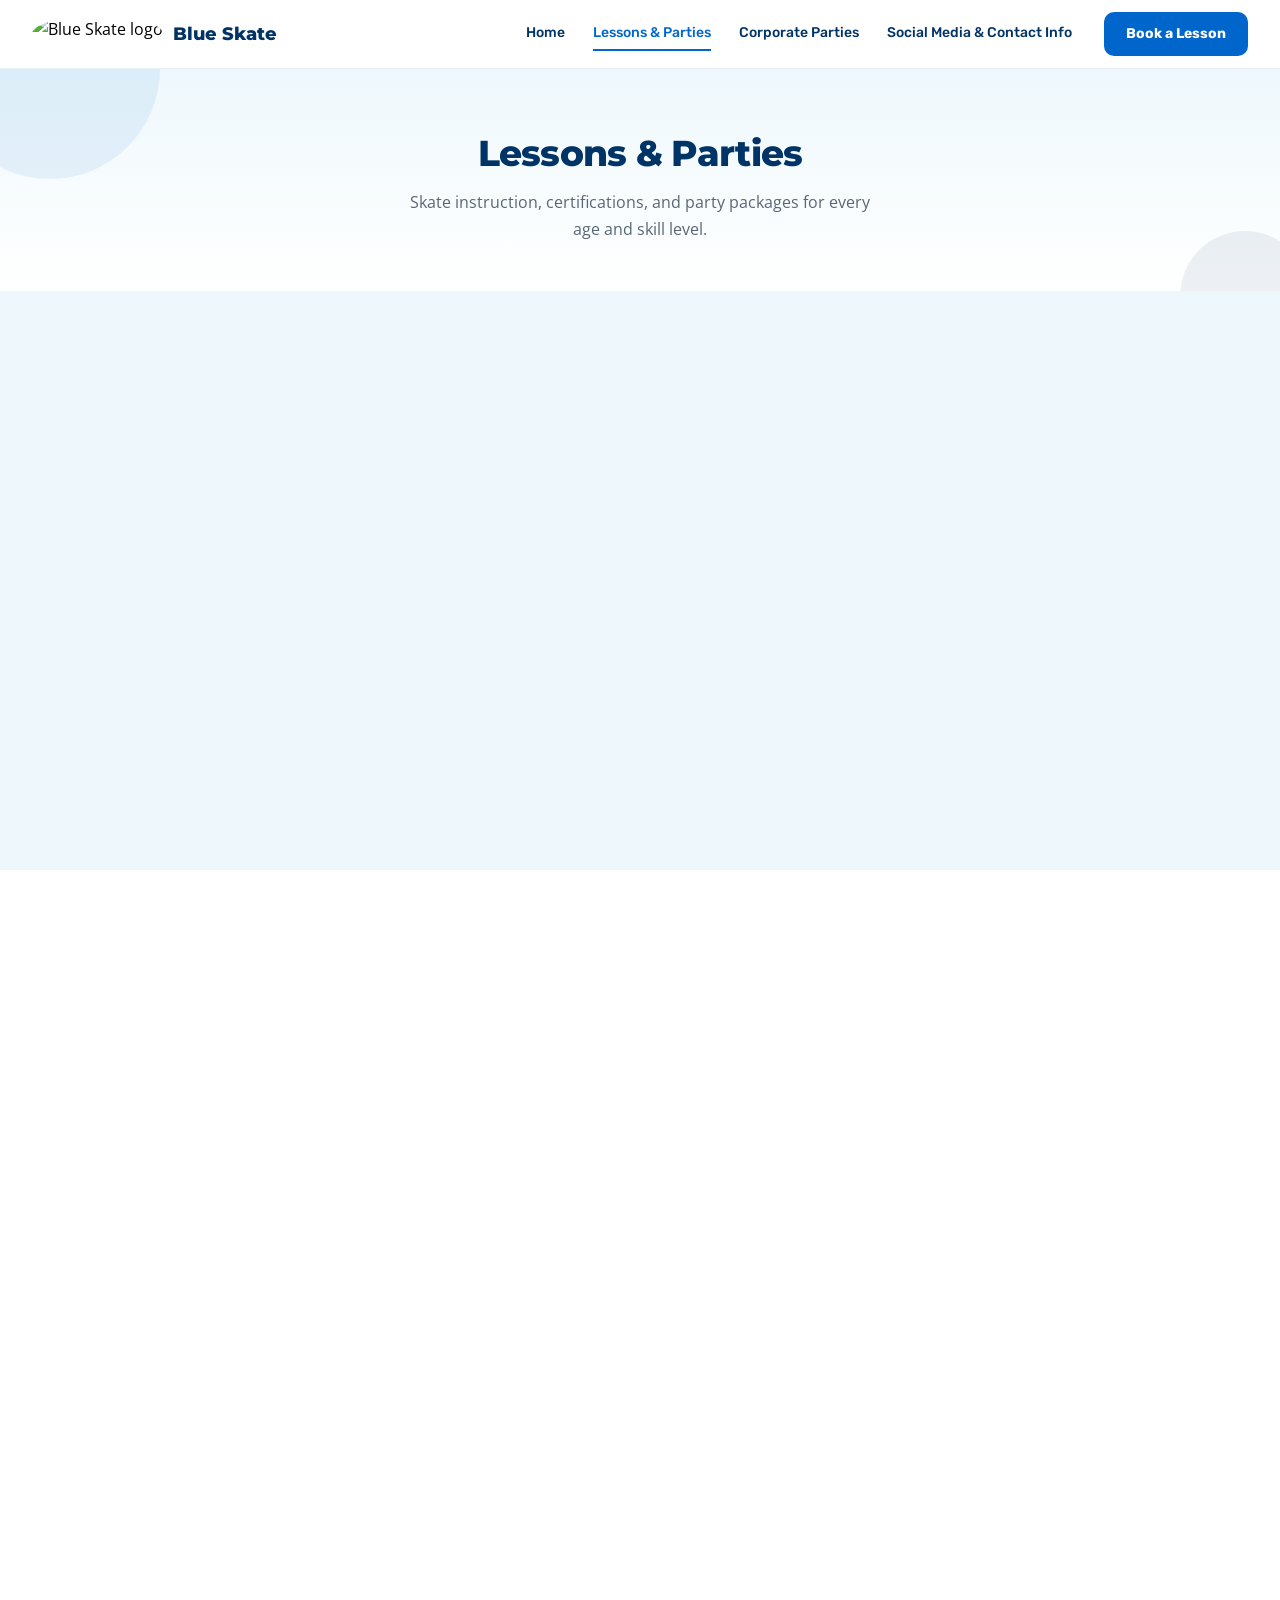
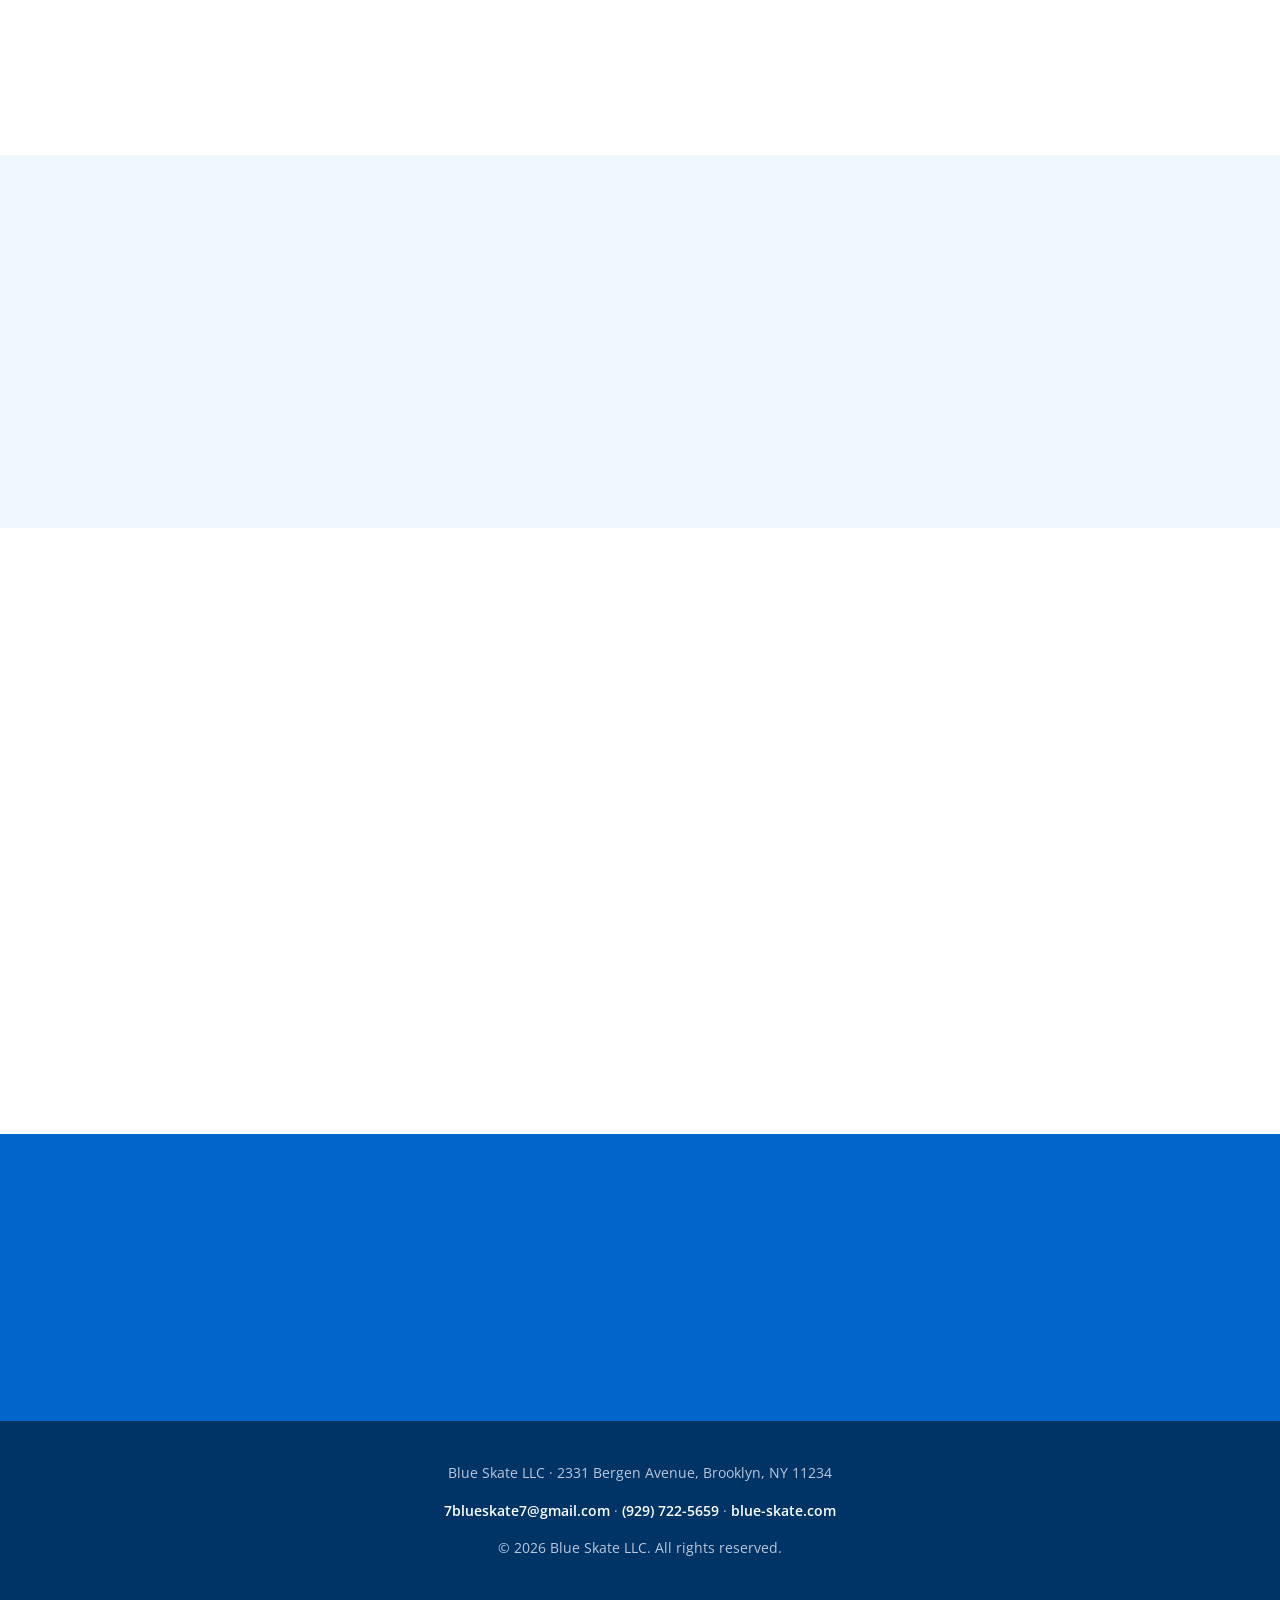
==== lessons.html @ 46a94b80 "Add files via upload" ====
<!doctype html>
<html lang="en">
<head>
  <meta charset="utf-8" />
  <meta name="viewport" content="width=device-width, initial-scale=1" />
  <title>Lessons & Parties | Blue Skate</title>
  <meta name="description" content="Roller skating lessons, certifications, and party packages from Blue Skate LLC in Brooklyn, NY." />
  <link rel="preconnect" href="https://fonts.googleapis.com" />
  <link rel="preconnect" href="https://fonts.gstatic.com" crossorigin />
  <link href="https://fonts.googleapis.com/css2?family=Montserrat:wght@700;800&family=Open+Sans:wght@400;600&family=Rubik:wght@500&display=swap" rel="stylesheet" />
  <link rel="stylesheet" href="blueskate.css" />
</head>
<body>

<header class="topnav">
  <div class="brand">
    <img src="images/BlueSkateIcon.jpg" alt="Blue Skate logo" class="nav-logo" />
    <span class="brand-name">Blue Skate</span>
  </div>
  <button class="nav-toggle" id="navToggle" aria-label="Toggle navigation" aria-expanded="false">
    <span></span><span></span><span></span>
  </button>
  <ul class="nav-links" id="navLinks">
    <li><a href="index.html">Home</a></li>
    <li><a href="lessons.html" class="active">Lessons & Parties</a></li>
    <li><a href="corporate.html">Corporate Parties</a></li>
    <li><a href="contact.html">Social Media & Contact Info</a></li>
    <li class="nav-cta"><a href="contact.html">Book a Lesson</a></li>
  </ul>
</header>

<div class="page-title">
  <h1>Lessons & Parties</h1>
  <p>Skate instruction, certifications, and party packages for every age and skill level.</p>
</div>

<section class="band band-sky">
  <div class="band-inner reveal" style="max-width:680px;">
    <h2 class="section-title">Our Mission</h2>
    <p class="section-subtitle" style="margin-bottom:8px;">(What is Blue Skate?)</p>
    <p>Blue Skate, LLC is an organization that teaches roller skating to all age groups. The art of skating teaches students to work together to improve their physical, mental, social, and emotional development through physical movement.</p>
    <p>Blue Skate's mission is to give back to the community from a roller-skating perspective: sharing knowledge, wisdom and love to our youth, at the same time building strong, active, lifelong learners. We are dedicated to shaping lives by promoting physical and mental health, and hygiene. Our focus is on the safety and well-being of all, whether it is teaching how to get up gracefully after every fall, or in life.</p>
    <p>Our purpose is to ensure that students work safely and collaboratively while learning the academic vocabulary and physical movements of roller skating. Students build interpersonal and communication skills to work in partnerships and groups, while learning to effectively follow directions.</p>
  </div>
</section>

<main>
  <h2 class="section-title reveal">Our Programs</h2>
  <p class="section-subtitle reveal reveal-d1">Four ways Blue Skate shows up for skaters and schools across Brooklyn.</p>

  <div class="feature-grid">
    <div class="feature-card reveal">
      <h3>Skating Classes & NYC Schools</h3>
      <div class="feature-photos">
        <img src="images/lesson%20and%20parties%201%20pic.png" alt="Students learning to roller skate in a school gymnasium" />
        <img src="images/lesson%20and%20parties%202%20pic.png" alt="Students practicing roller skating drills in a school gym" />
      </div>
      <p>In-school and after-school skate instruction for NYC students, teaching balance, safety, and confidence one class at a time.</p>
    </div>

    <div class="feature-card reveal reveal-d2">
      <h3>Community Skating Events</h3>
      <img src="images/lesson-group.png" alt="David Isaac coaching skaters at a community skating event" />
      <p>Free and family-friendly skating events that bring neighbors together on wheels, building community one roll at a time.</p>
    </div>

    <div class="feature-card reveal reveal-d3">
      <h3>Internships for MS/HS Students</h3>
      <div class="feature-photos">
        <img src="images/blankcertificate.jpg" alt="Skate certification" />
        <img src="images/testsandgrades.jpg" alt="Skate test and grading sheet" />
      </div>
      <p>Middle and high school internship opportunities with structured skill testing and certifications, authorized as an official part of the NYCDOE external learning program.</p>
    </div>

    <div class="feature-card reveal reveal-d4">
      <h3>Mentor Texts</h3>
      <div class="feature-photos">
        <img src="images/motivationalbooks.jpg" alt="Motivational reading" />
        <img src="images/whomovedmycheese.jpg" alt="Who Moved My Cheese book" />
      </div>
      <p>Mentorship reading that pairs with our skate lessons — building resilience and a growth mindset both on and off the rink.</p>
    </div>
  </div>
</main>

<section class="band band-sky">
  <div class="band-inner reveal" style="text-align:center;">
    <h2 class="section-title">Community Partner: Kiwanis Kings Plaza Canarsie</h2>
    <p class="section-subtitle">David Isaac serves as Web Master Chair for Kiwanis Kings Plaza Canarsie, a chapter of Kiwanis International dedicated to serving children and communities through service and mentorship — values that carry directly into every Blue Skate lesson and program.</p>
    <a class="btn btn-outline" href="https://sites.google.com/kiwaniskpc.org/kiwaniskpc/about" target="_blank" rel="noopener">Visit Kiwanis Kings Plaza Canarsie</a>
  </div>
</section>

<section class="band" style="background:var(--white);">
  <div class="band-inner reveal" style="text-align:center;">
    <h2 class="section-title">Partnerships & Collaborations</h2>
    <p class="section-subtitle">Blue Skate is proud to work alongside these organizations to bring skating, mentorship, and community events to Brooklyn and beyond.</p>
    <div class="partner-grid">
      <div class="partner-logo"><img src="images/partners/logo_skate_love.png" alt="Skate Love Barcelona" /></div>
      <div class="partner-logo"><img src="images/partners/logo_nyc_council.png" alt="New York City Council" /></div>
      <div class="partner-logo"><img src="images/partners/logo_nypd.png" alt="NYPD, City of New York Police Department" /></div>
      <div class="partner-logo"><img src="images/partners/logo_c_logo.png" alt="Community partner organization" /></div>
      <div class="partner-logo"><img src="images/partners/logo_chaya.png" alt="Chaya Skates" /></div>
      <div class="partner-logo"><img src="images/partners/logo_nyc_mayors_office.png" alt="NYC Mayor's Office of Contract Services" /></div>
      <div class="partner-logo"><img src="images/partners/logo_bergen_beach.png" alt="Bergen Beach Youth Organization" /></div>
      <div class="partner-logo"><img src="images/partners/logo_triple8.png" alt="Triple Eight" /></div>
      <div class="partner-logo"><img src="images/partners/logo_millennium.png" alt="Millennium Development" /></div>
      <div class="partner-logo"><img src="images/partners/logo_nyc_parks.png" alt="City of New York Parks & Recreation" /></div>
      <div class="partner-logo"><img src="images/partners/logo_nyc_youth_dev.png" alt="NYC Department of Youth & Community Development" /></div>
      <div class="partner-logo"><img src="images/partners/logo_nyc_doe.png" alt="NYC Department of Education" /></div>
      <div class="partner-logo"><img src="images/partners/logo_substance_skatepark.png" alt="Substance Skatepark" /></div>
    </div>
  </div>
</section>

<section class="band band-accent">
  <div class="band-inner reveal" style="text-align:center;">
    <h2>Ready to Book Your Lesson?</h2>
    <p style="color:#dbeefc; max-width:480px; margin:0 auto 24px;">From first-timers to advanced skaters, there's a class for every level.</p>
    <a class="btn btn-on-color" href="contact.html">Book a Lesson</a>
  </div>
</section>

<footer class="site-footer">
  <p>Blue Skate LLC &middot; 2331 Bergen Avenue, Brooklyn, NY 11234</p>
  <p><a href="mailto:7blueskate7@gmail.com">7blueskate7@gmail.com</a> &middot; <a href="tel:929-722-5659">(929) 722-5659</a> &middot; <a href="https://blue-skate.com/">blue-skate.com</a></p>
  <p>&copy; 2026 Blue Skate LLC. All rights reserved.</p>
</footer>

<script>
  (function () {
    var toggle = document.getElementById('navToggle');
    var links = document.getElementById('navLinks');
    toggle.addEventListener('click', function () {
      var isOpen = links.classList.toggle('open');
      toggle.setAttribute('aria-expanded', isOpen);
    });
  })();
</script>
<script src="js/reveal.js" defer></script>
</body>
</html>
---- blueskate.css ----
/* ==========================================================================
   Blue Skate LLC — stylesheet v5
   Minimal · colorful · aesthetic. Flat solid color bands, generous
   whitespace, confident typography — no blobs, no gradients, no rotation.
   Brand palette: Primary #003366 / Accent #0066CC / Sky #00B8E6
   Display: Montserrat · Body: Open Sans · Accent/CTA: Rubik
   ========================================================================== */

:root {
  --primary: #003366;
  --accent: #0066CC;
  --sky: #00B8E6;
  --black: #000000;
  --white: #ffffff;
  --ink-soft: #5a6677;
  --sky-tint: #eef8fc;
  --border: #e9eef3;
  --radius: 16px;
  --radius-sm: 10px;
  --max-width: 1120px;

  --font-display: "Montserrat", "Segoe UI", Arial, sans-serif;
  --font-body: "Open Sans", "Segoe UI", Arial, sans-serif;
  --font-accent: "Rubik", "Segoe UI", Arial, sans-serif;
}

* {
  box-sizing: border-box;
}

html {
  scroll-behavior: smooth;
}

body {
  margin: 0;
  font-family: var(--font-body);
  color: var(--black);
  background: var(--white);
  line-height: 1.7;
}

img {
  max-width: 100%;
  display: block;
}

a {
  color: var(--accent);
  text-decoration: none;
}

a:hover {
  text-decoration: underline;
}

h1, h2, h3 {
  font-family: var(--font-display);
  font-weight: 800;
  line-height: 1.15;
  margin: 0 0 0.4em;
  letter-spacing: -0.02em;
  color: var(--primary);
}

p {
  margin: 0 0 1em;
}

.accent-text {
  color: var(--accent);
}

/* ---------- Top navigation ---------- */

.topnav {
  position: sticky;
  top: 0;
  z-index: 100;
  background: var(--white);
  border-bottom: 1px solid var(--border);
  display: flex;
  align-items: center;
  justify-content: space-between;
  padding: 0 32px;
}

.topnav .brand {
  display: flex;
  align-items: center;
  gap: 10px;
  padding: 16px 0;
}

.topnav .nav-logo {
  height: 36px;
  width: auto;
  border-radius: 50%;
}

.topnav .brand-name {
  font-family: var(--font-display);
  color: var(--primary);
  font-weight: 800;
  font-size: 18px;
}

.nav-links {
  list-style: none;
  margin: 0;
  padding: 0;
  display: flex;
  align-items: center;
  gap: 28px;
}

.nav-links li {
  float: none;
}

.nav-links a {
  font-family: var(--font-accent);
  display: inline-block;
  color: var(--primary);
  text-decoration: none;
  font-size: 14px;
  font-weight: 500;
  padding: 4px 0;
  border-bottom: 2px solid transparent;
  transition: border-color 0.15s ease, color 0.15s ease;
}

.nav-links a:hover {
  border-bottom-color: var(--sky);
}

.nav-links a.active {
  color: var(--accent);
  border-bottom-color: var(--accent);
}

.nav-links .nav-cta {
  margin-left: 4px;
}

.nav-links .nav-cta a {
  background: var(--accent);
  color: var(--white);
  font-weight: 700;
  padding: 10px 22px;
  border-radius: var(--radius-sm);
  border-bottom: none;
}

.nav-links .nav-cta a:hover {
  background: var(--primary);
}

/* mobile toggle button */
.nav-toggle {
  display: none;
  flex-direction: column;
  justify-content: center;
  gap: 5px;
  width: 36px;
  height: 36px;
  background: none;
  border: none;
  cursor: pointer;
  padding: 0;
}

.nav-toggle span {
  display: block;
  height: 2px;
  width: 100%;
  background: var(--primary);
  border-radius: 2px;
}

@media (max-width: 860px) {
  .nav-toggle {
    display: flex;
  }

  .nav-links {
    position: absolute;
    top: 100%;
    left: 0;
    right: 0;
    flex-direction: column;
    align-items: stretch;
    gap: 0;
    background: var(--white);
    border-bottom: 1px solid var(--border);
    max-height: 0;
    overflow: hidden;
    transition: max-height 0.25s ease;
  }

  .nav-links.open {
    max-height: 480px;
  }

  .nav-links a {
    padding: 16px 32px;
    border-bottom: 1px solid var(--border);
  }

  .nav-links .nav-cta {
    margin: 16px 32px;
  }

  .nav-links .nav-cta a {
    display: block;
    text-align: center;
  }
}

/* ---------- Buttons ---------- */

.btn {
  font-family: var(--font-accent);
  display: inline-block;
  padding: 14px 28px;
  border-radius: var(--radius-sm);
  font-weight: 700;
  letter-spacing: 0.01em;
  text-decoration: none;
  border: 2px solid transparent;
  transition: background-color 0.15s ease, color 0.15s ease, border-color 0.15s ease,
    transform 0.15s ease, box-shadow 0.15s ease;
}

.btn:hover {
  transform: translateY(-2px);
}

.btn-fill {
  background: var(--accent);
  color: var(--white);
}

.btn-fill:hover {
  background: var(--primary);
  color: var(--white);
  text-decoration: none;
  box-shadow: 0 10px 20px -8px rgba(0, 51, 102, 0.5);
}

.btn-outline {
  background: transparent;
  border: 2px solid var(--primary);
  color: var(--primary);
}

.btn-outline:hover {
  background: var(--primary);
  color: var(--white);
  text-decoration: none;
  box-shadow: 0 10px 20px -8px rgba(0, 51, 102, 0.35);
}

.btn-on-color {
  background: var(--white);
  color: var(--accent);
}

.btn-on-color:hover {
  background: var(--sky-tint);
  text-decoration: none;
  box-shadow: 0 10px 20px -8px rgba(0, 0, 0, 0.25);
}

/* ---------- Hero ---------- */

.hero {
  max-width: var(--max-width);
  margin: 0 auto;
  display: grid;
  grid-template-columns: 1fr 1fr;
  gap: 48px;
  align-items: center;
  padding: 64px 32px;
}

.hero-tag {
  display: inline-block;
  font-family: var(--font-accent);
  font-size: 13px;
  font-weight: 600;
  text-transform: uppercase;
  letter-spacing: 0.08em;
  color: var(--accent);
  margin-bottom: 14px;
}

.hero h1 {
  font-size: 44px;
}

.hero-subtitle {
  font-family: var(--font-accent);
  font-size: 18px;
  font-weight: 500;
  color: var(--accent);
  margin: 10px 0 18px;
}

.hero .lede {
  font-size: 17px;
  color: var(--ink-soft);
  max-width: 440px;
}

.hero-actions {
  display: flex;
  gap: 14px;
  flex-wrap: wrap;
  margin-top: 28px;
}

.hero-art {
  position: relative;
  display: flex;
  align-items: center;
  justify-content: center;
  padding: 24px 0;
  overflow: visible;
}

.hero-art .dot {
  position: absolute;
  border-radius: 50%;
  z-index: 0;
}

.hero-art .dot-1 {
  width: 260px;
  height: 260px;
  background: var(--sky-tint);
  top: 4px;
  right: 0;
}

.hero-art .dot-2 {
  width: 80px;
  height: 80px;
  background: var(--accent);
  bottom: 28px;
  left: 24px;
}

.hero-art img {
  position: relative;
  z-index: 1;
  border-radius: var(--radius);
  width: 100%;
}

.mascot-hero {
  position: relative;
  z-index: 1;
  display: block;
  width: 100%;
  max-width: 300px;
  height: auto;
  margin: 0 auto;
  border-radius: 0;
}

.hero-mascot {
  position: absolute;
  z-index: 2;
  width: 150px !important;
  height: auto;
  bottom: -20px;
  right: -20px;
  border-radius: 0 !important;
  filter: drop-shadow(0 10px 18px rgba(0, 51, 102, 0.3));
}

@media (max-width: 860px) {
  .hero {
    grid-template-columns: 1fr;
    padding-top: 40px;
  }

  .hero-art {
    order: -1;
  }

  .hero h1 {
    font-size: 32px;
  }

  .hero-mascot {
    width: 100px !important;
    bottom: -10px;
    right: -6px;
  }
}

/* ---------- Color bands ---------- */

.band {
  padding: 56px 32px;
}

.band-sky {
  background: var(--sky-tint);
}

.band-navy {
  background: var(--primary);
  color: var(--white);
}

.band-navy h2 {
  color: var(--white);
}

.band-accent {
  background: var(--accent);
  color: var(--white);
}

.band-accent h2 {
  color: var(--white);
}

.band-inner {
  max-width: var(--max-width);
  margin: 0 auto;
}

/* ---------- Stats ---------- */

.stats-row {
  display: grid;
  grid-template-columns: repeat(3, 1fr);
  gap: 24px;
  text-align: center;
}

.stat {
  display: flex;
  flex-direction: column;
  align-items: center;
}

.stat-num {
  font-family: var(--font-display);
  font-size: 34px;
  font-weight: 800;
  color: var(--primary);
}

.stat-label {
  font-family: var(--font-accent);
  font-size: 13px;
  color: var(--ink-soft);
  font-weight: 500;
  margin-top: 4px;
}

@media (max-width: 700px) {
  .stats-row {
    grid-template-columns: 1fr;
    gap: 32px;
  }
}

/* ---------- Layout helpers ---------- */

main {
  max-width: var(--max-width);
  margin: 0 auto;
  padding: 64px 32px;
}

.section-title {
  font-size: 28px;
  text-align: center;
  position: relative;
  padding-bottom: 14px;
}

.section-title::after {
  content: "";
  position: absolute;
  bottom: 0;
  left: 50%;
  transform: translateX(-50%) scaleX(0);
  transform-origin: center;
  width: 56px;
  height: 3px;
  border-radius: 2px;
  background: var(--accent);
  animation: underlineGrow 0.6s ease 0.2s forwards;
}

@keyframes underlineGrow {
  to {
    transform: translateX(-50%) scaleX(1);
  }
}

.section-subtitle {
  color: var(--ink-soft);
  text-align: center;
  max-width: 520px;
  margin: 0 auto 36px;
}

.content-block {
  max-width: 680px;
  margin: 0 auto;
}

.chip-row {
  display: flex;
  flex-wrap: wrap;
  gap: 10px;
  justify-content: center;
  margin: 28px 0 0;
}

.chip {
  font-family: var(--font-accent);
  font-size: 13px;
  font-weight: 600;
  color: var(--primary);
  background: var(--sky-tint);
  padding: 8px 16px;
  border-radius: var(--radius-sm);
}

/* ---------- Photo pair ---------- */

.photo-pair {
  display: grid;
  grid-template-columns: 1fr 1fr;
  gap: 24px;
  max-width: 720px;
  margin: 48px auto 0;
}

.photo-pair img {
  border-radius: var(--radius);
  width: 100%;
  height: 100%;
  object-fit: cover;
}

.photo-single {
  grid-template-columns: 1fr;
  max-width: 380px;
}

.photo-wide {
  max-width: 900px;
  margin: 24px auto 0;
}

.photo-wide img {
  display: block;
  width: 100%;
  height: auto;
  border-radius: var(--radius);
}

.photo-trio {
  grid-template-columns: repeat(3, 1fr);
  max-width: 980px;
}

@media (max-width: 700px) {
  .photo-trio {
    grid-template-columns: 1fr;
  }
}

.photo-uneven {
  grid-template-columns: 1fr 1.8fr;
  max-width: 940px;
}

@media (max-width: 600px) {
  .photo-pair,
  .photo-uneven {
    grid-template-columns: 1fr;
  }
}

/* ---------- Page title (interior pages) ---------- */

.page-title {
  text-align: center;
  padding: 64px 32px 48px;
  position: relative;
  overflow: hidden;
  background: linear-gradient(180deg, var(--sky-tint) 0%, rgba(238, 248, 252, 0) 100%);
}

.page-title::before {
  content: "";
  position: absolute;
  width: 220px;
  height: 220px;
  border-radius: 50%;
  background: rgba(0, 102, 204, 0.08);
  top: -110px;
  left: -60px;
  z-index: 0;
}

.page-title::after {
  content: "";
  position: absolute;
  width: 130px;
  height: 130px;
  border-radius: 50%;
  background: rgba(0, 51, 102, 0.07);
  bottom: -70px;
  right: -30px;
  z-index: 0;
}

.page-title h1,
.page-title p {
  position: relative;
  z-index: 1;
}

.page-title h1 {
  font-size: 36px;
  opacity: 0;
  transform: translateY(18px);
  animation: pageTitleIn 0.6s ease forwards;
}

.page-title p {
  color: var(--ink-soft);
  max-width: 480px;
  margin: 0 auto;
  opacity: 0;
  transform: translateY(18px);
  animation: pageTitleIn 0.6s ease 0.12s forwards;
}

@keyframes pageTitleIn {
  to {
    opacity: 1;
    transform: translateY(0);
  }
}

@media (prefers-reduced-motion: reduce) {
  .page-title h1,
  .page-title p,
  .section-title::after,
  .error-page h1,
  .error-page p,
  .error-page .btn {
    animation: none;
    opacity: 1;
    transform: none;
  }
}

/* ---------- Event card (e.g. Brooklyn flyer-style announcement) ---------- */

.event-card {
  background: var(--sky-tint);
  border-radius: var(--radius);
  padding: 44px 32px;
  text-align: center;
  max-width: 640px;
  margin: 0 auto;
}

.event-presenter {
  font-family: var(--font-accent);
  text-transform: uppercase;
  letter-spacing: 0.08em;
  font-size: 13px;
  font-weight: 600;
  color: var(--accent);
}

.event-card h2 {
  font-size: 32px;
  margin-top: 10px;
}

.event-date-badge {
  display: flex;
  flex-direction: column;
  align-items: center;
  justify-content: center;
  width: 130px;
  height: 130px;
  border-radius: 50%;
  background: var(--accent);
  color: var(--white);
  font-family: var(--font-display);
  font-weight: 800;
  font-size: 15px;
  line-height: 1.5;
  margin: 20px auto;
}

.event-date-badge .event-date-day {
  font-size: 19px;
}

.event-location {
  color: var(--ink-soft);
  margin: 8px 0 0;
}

.event-schedule {
  display: flex;
  flex-direction: column;
  gap: 12px;
  max-width: 420px;
  margin: 28px auto;
  text-align: left;
}

.schedule-item {
  display: flex;
  gap: 14px;
  align-items: center;
  background: var(--white);
  border-radius: var(--radius-sm);
  padding: 14px 18px;
}

.schedule-dot {
  width: 14px;
  height: 14px;
  border-radius: 50%;
  background: var(--primary);
  flex: none;
}

.schedule-dot-accent {
  background: var(--accent);
}

.event-info-box {
  background: var(--white);
  border: 2px solid var(--border);
  border-radius: var(--radius);
  padding: 22px 26px;
  max-width: 520px;
  margin: 0 auto;
  text-align: left;
  font-size: 14px;
}

.event-info-box p {
  margin-bottom: 10px;
}

.event-info-box p:last-child {
  margin-bottom: 0;
}

.event-contact {
  margin-top: 24px;
  font-weight: 700;
  color: var(--primary);
}

.event-partners {
  display: flex;
  gap: 24px;
  justify-content: center;
  align-items: center;
  margin: 28px 0 16px;
  flex-wrap: wrap;
}

.event-partners img {
  height: 48px;
  width: auto;
  object-fit: contain;
  border-radius: 8px;
}

.event-community {
  font-size: 12px;
  color: var(--ink-soft);
  max-width: 560px;
  margin: 0 auto;
  line-height: 1.6;
}

/* ---------- Gallery (flat grid, no crop) ---------- */

.gallery {
  display: grid;
  grid-template-columns: repeat(auto-fit, minmax(260px, 1fr));
  gap: 24px;
}

.gallery figure {
  margin: 0;
  border-radius: var(--radius);
  overflow: hidden;
  background: var(--sky-tint);
}

.gallery img {
  width: 100%;
  height: auto;
  object-fit: contain;
  display: block;
}

.gallery .full-width {
  grid-column: 1 / -1;
}

/* Bento variant — big on top, smaller below, still uncropped */
.gallery-bento {
  display: grid;
  grid-template-columns: 1fr 1fr;
  gap: 24px;
  align-items: start;
}

.gallery-bento figure {
  margin: 0;
  border-radius: var(--radius);
  overflow: hidden;
  background: var(--sky-tint);
  transition: transform 0.25s ease, box-shadow 0.25s ease;
}

.gallery-bento figure:hover {
  transform: translateY(-6px);
  box-shadow: 0 16px 28px -14px rgba(0, 51, 102, 0.35);
}

.gallery-bento img {
  transition: transform 0.3s ease;
}

.gallery-bento figure:hover img {
  transform: scale(1.05);
}

.gallery-bento img {
  display: block;
  width: 100%;
  height: auto;
  object-fit: contain;
}

.gallery-bento .bento-sm {
  max-width: 78%;
  justify-self: center;
}

@media (max-width: 700px) {
  .gallery-bento {
    grid-template-columns: 1fr;
  }

  .gallery-bento .bento-sm {
    max-width: 100%;
    justify-self: stretch;
  }
}

/* ---------- Feature grid (programs overview) ---------- */

.feature-grid {
  display: grid;
  grid-template-columns: 1fr 1fr;
  gap: 28px;
}

.feature-card {
  background: var(--white);
  border-radius: var(--radius);
  padding: 20px;
  box-shadow: 0 10px 24px -18px rgba(0, 51, 102, 0.35);
}

.feature-card h3 {
  font-family: var(--font-display);
  font-size: 18px;
  color: var(--primary);
  margin: 0 0 12px;
}

.feature-photos {
  display: flex;
  gap: 10px;
  margin-bottom: 12px;
}

.feature-photos img,
.feature-card > img {
  width: 100%;
  height: 150px;
  object-fit: cover;
  border-radius: var(--radius-sm);
  display: block;
}

.feature-card p {
  font-size: 14px;
  color: var(--ink-soft);
  margin: 0;
  line-height: 1.6;
}

@media (max-width: 700px) {
  .feature-grid {
    grid-template-columns: 1fr;
  }
}

/* ---------- Partner logo grid ---------- */

.partner-grid {
  display: grid;
  grid-template-columns: repeat(auto-fit, minmax(140px, 1fr));
  gap: 18px;
  margin-top: 32px;
}

.partner-logo {
  background: var(--white);
  border-radius: var(--radius-sm);
  padding: 14px;
  display: flex;
  align-items: center;
  justify-content: center;
  box-shadow: 0 8px 18px -14px rgba(0, 51, 102, 0.3);
}

.partner-logo img {
  width: 100%;
  height: auto;
  display: block;
}

/* ---------- Logo wall (Corporate Parties: memberships & partners) ---------- */

.logo-wall {
  display: grid;
  grid-template-columns: repeat(3, 1fr);
  gap: 20px;
}

.logo-wall-dense {
  grid-template-columns: repeat(4, 1fr);
}

.logo-card {
  display: flex;
  flex-direction: column;
  align-items: center;
  justify-content: center;
  gap: 14px;
  background: var(--sky-tint);
  border-radius: var(--radius);
  padding: 20px;
  height: 160px;
  transition: transform 0.25s ease, box-shadow 0.25s ease, background-color 0.25s ease;
}

.logo-card:hover {
  transform: translateY(-6px);
  box-shadow: 0 16px 28px -14px rgba(0, 51, 102, 0.35);
  background: #fff;
}

.logo-card img {
  transition: transform 0.25s ease;
}

.logo-card:hover img {
  transform: scale(1.08);
}

.logo-card img {
  max-width: 100%;
  max-height: 84px;
  width: auto;
  height: auto;
  object-fit: contain;
}

.logo-caption {
  font-family: var(--font-accent);
  font-size: 12px;
  font-weight: 600;
  color: var(--primary);
  text-align: center;
}

@media (max-width: 760px) {
  .logo-wall,
  .logo-wall-dense {
    grid-template-columns: repeat(2, 1fr);
  }
}

@media (max-width: 460px) {
  .logo-wall,
  .logo-wall-dense {
    grid-template-columns: 1fr;
  }
}

/* ---------- Video highlights ---------- */

.video-grid {
  display: grid;
  grid-template-columns: 1fr 1fr;
  gap: 32px;
  margin-top: 36px;
}

.video-card {
  background: var(--white);
  border-radius: var(--radius);
  overflow: hidden;
  box-shadow: 0 1px 3px rgba(0, 51, 102, 0.08);
}

.video-card video {
  width: 100%;
  display: block;
  background: #000;
  aspect-ratio: 16 / 9;
}

.video-card-caption {
  padding: 22px 24px;
}

.video-card-caption h3 {
  font-size: 18px;
  margin-bottom: 8px;
}

.video-card-caption p {
  font-size: 14px;
  color: var(--ink-soft);
  margin: 0;
}

@media (max-width: 760px) {
  .video-grid {
    grid-template-columns: 1fr;
  }
}

/* ---------- Contact page ---------- */

.contact-grid {
  display: grid;
  grid-template-columns: repeat(auto-fit, minmax(220px, 1fr));
  gap: 16px;
}

.contact-card {
  background: var(--sky-tint);
  border-radius: var(--radius);
  padding: 22px;
  text-align: left;
  transition: transform 0.25s ease, box-shadow 0.25s ease, background-color 0.25s ease;
}

.contact-card:hover {
  transform: translateY(-6px);
  box-shadow: 0 16px 28px -14px rgba(0, 51, 102, 0.35);
  background: #fff;
}

.contact-card .label {
  font-family: var(--font-accent);
  display: block;
  font-size: 12px;
  text-transform: uppercase;
  letter-spacing: 0.06em;
  color: var(--ink-soft);
  margin-bottom: 6px;
}

.contact-card .value {
  font-size: 18px;
  font-weight: 700;
  color: var(--primary);
  word-break: break-word;
}

.contact-card-social {
  display: flex;
  align-items: center;
  gap: 14px;
}

.contact-icon {
  flex: 0 0 auto;
  width: 40px;
  height: 40px;
  border-radius: 50%;
  background: #fff;
  display: flex;
  align-items: center;
  justify-content: center;
}

.contact-icon svg {
  width: 22px;
  height: 22px;
}

/* ---------- Footer ---------- */

.site-footer {
  background: var(--primary);
  color: #b9c9dc;
  padding: 40px 32px;
  text-align: center;
  font-size: 14px;
}

.site-footer a {
  color: var(--white);
  font-weight: 600;
}

/* ---------- Error page ---------- */

.error-page {
  min-height: calc(100vh - 65px);
  display: flex;
  flex-direction: column;
  align-items: center;
  justify-content: center;
  text-align: center;
  padding: 48px 24px;
  position: relative;
  overflow: hidden;
  background: linear-gradient(180deg, var(--sky-tint) 0%, rgba(238, 248, 252, 0) 55%);
}

.error-page::before {
  content: "";
  position: absolute;
  width: 240px;
  height: 240px;
  border-radius: 50%;
  background: rgba(0, 102, 204, 0.08);
  top: -120px;
  right: -70px;
  z-index: 0;
}

.error-page::after {
  content: "";
  position: absolute;
  width: 140px;
  height: 140px;
  border-radius: 50%;
  background: rgba(0, 51, 102, 0.07);
  bottom: -60px;
  left: -40px;
  z-index: 0;
}

.error-page h1,
.error-page p,
.error-page .btn {
  position: relative;
  z-index: 1;
}

.error-page h1 {
  font-size: 88px;
  color: var(--accent);
  margin-bottom: 0;
  animation: errorBounce 1.4s ease 0.1s 1;
}

.error-page p {
  color: var(--ink-soft);
  font-size: 18px;
  opacity: 0;
  animation: pageTitleIn 0.6s ease 0.3s forwards;
}

.error-page .btn {
  opacity: 0;
  animation: pageTitleIn 0.6s ease 0.45s forwards;
}

@keyframes errorBounce {
  0% { opacity: 0; transform: translateY(-24px); }
  55% { opacity: 1; transform: translateY(4px); }
  75% { transform: translateY(-3px); }
  100% { opacity: 1; transform: translateY(0); }
}

/* ---------- Scroll reveal ---------- */

.reveal {
  opacity: 0;
  transform: translateY(32px);
  transition: opacity 0.7s ease, transform 0.7s ease;
  will-change: opacity, transform;
}

.reveal.is-visible {
  opacity: 1;
  transform: translateY(0);
}

.reveal-d1 {
  transition-delay: 0.08s;
}

.reveal-d2 {
  transition-delay: 0.16s;
}

.reveal-d3 {
  transition-delay: 0.24s;
}

.reveal-d4 {
  transition-delay: 0.32s;
}

.reveal-d5 {
  transition-delay: 0.4s;
}

.reveal-d6 {
  transition-delay: 0.48s;
}

@media (prefers-reduced-motion: reduce) {
  .reveal {
    opacity: 1;
    transform: none;
    transition: none;
  }
}
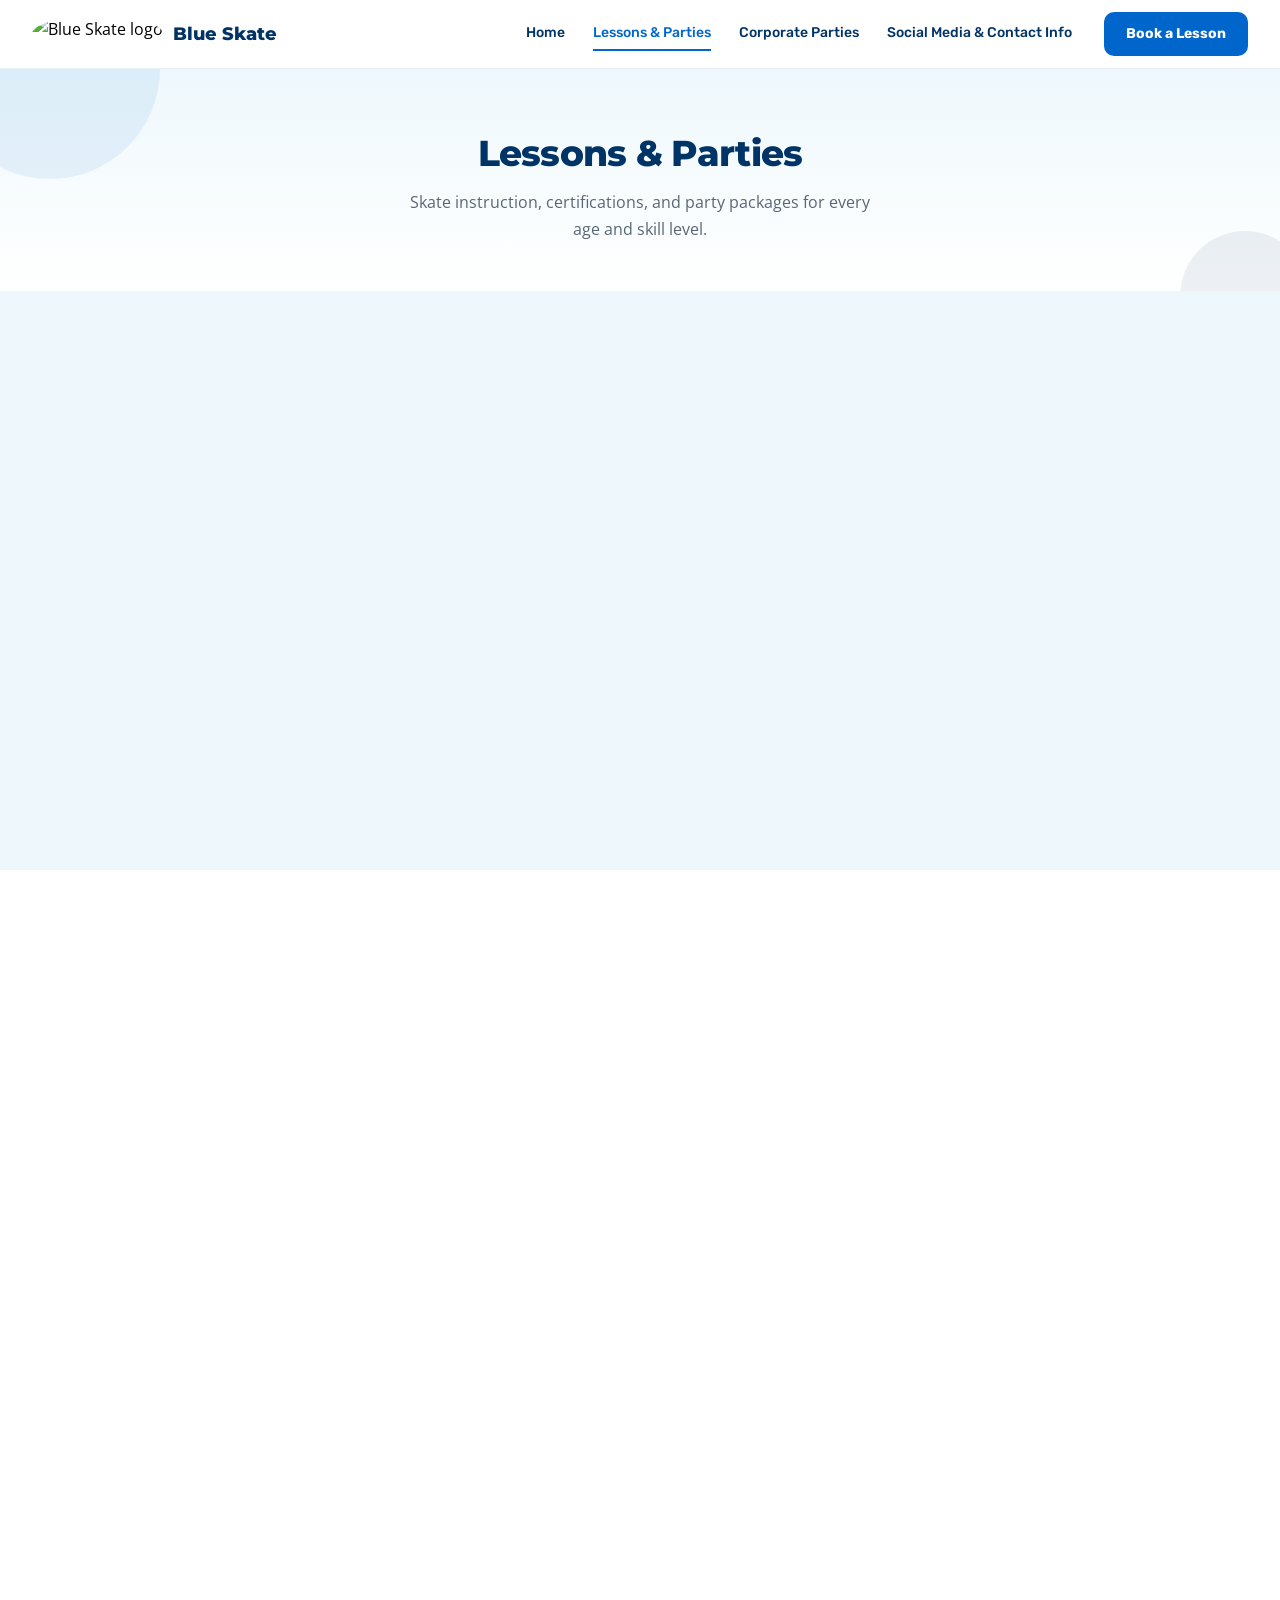
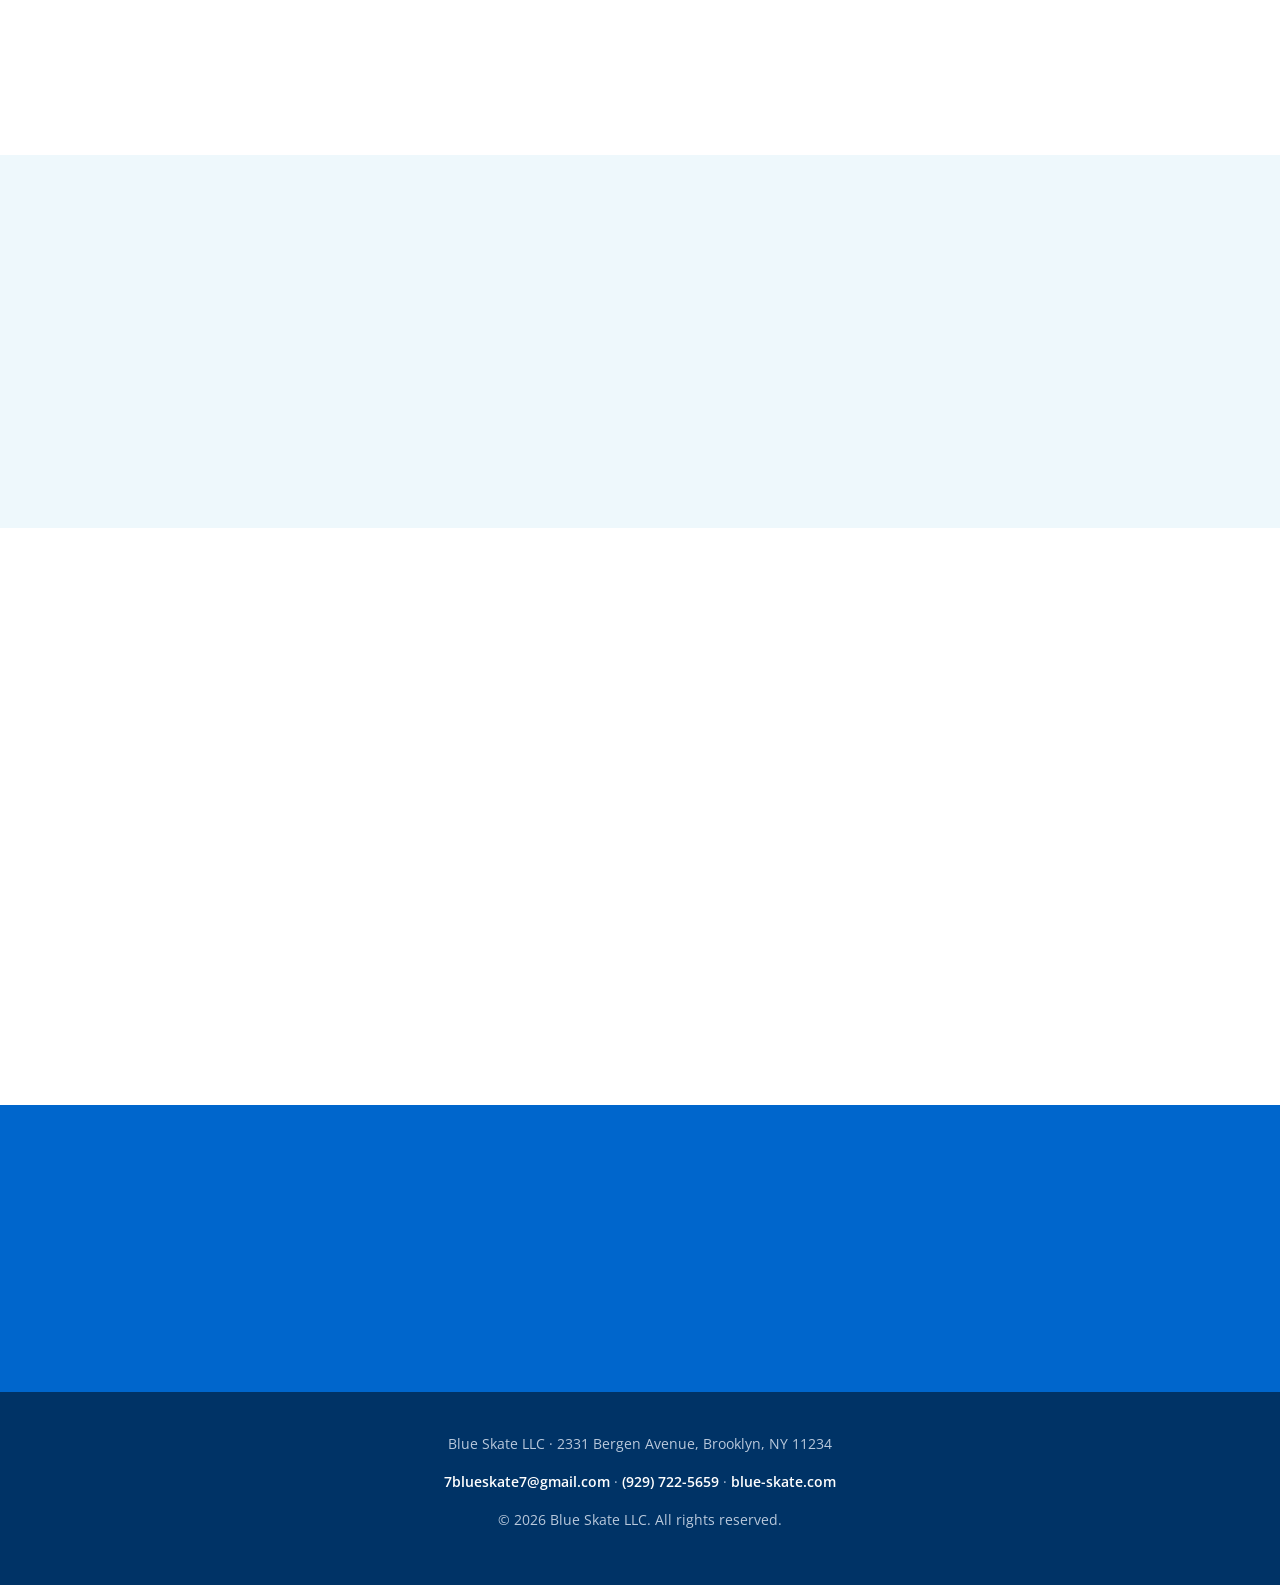
==== commit dc92caf6: "Add files via upload" ====
--- a/lessons.html
+++ b/lessons.html
@@ -67,7 +67,7 @@
     <div class="feature-card reveal reveal-d3">
       <h3>Internships for MS/HS Students</h3>
       <div class="feature-photos">
-        <img src="images/blankcertificate.jpg" alt="Skate certification" />
+        <img src="images/motivationalbooks.jpg" alt="Skate certification" />
         <img src="images/testsandgrades.jpg" alt="Skate test and grading sheet" />
       </div>
       <p>Middle and high school internship opportunities with structured skill testing and certifications, authorized as an official part of the NYCDOE external learning program.</p>
@@ -76,7 +76,7 @@
     <div class="feature-card reveal reveal-d4">
       <h3>Mentor Texts</h3>
       <div class="feature-photos">
-        <img src="images/motivationalbooks.jpg" alt="Motivational reading" />
+        <img src="images/blankcertificate.jpg" alt="The Four Agreements book" />
         <img src="images/whomovedmycheese.jpg" alt="Who Moved My Cheese book" />
       </div>
       <p>Mentorship reading that pairs with our skate lessons — building resilience and a growth mindset both on and off the rink.</p>
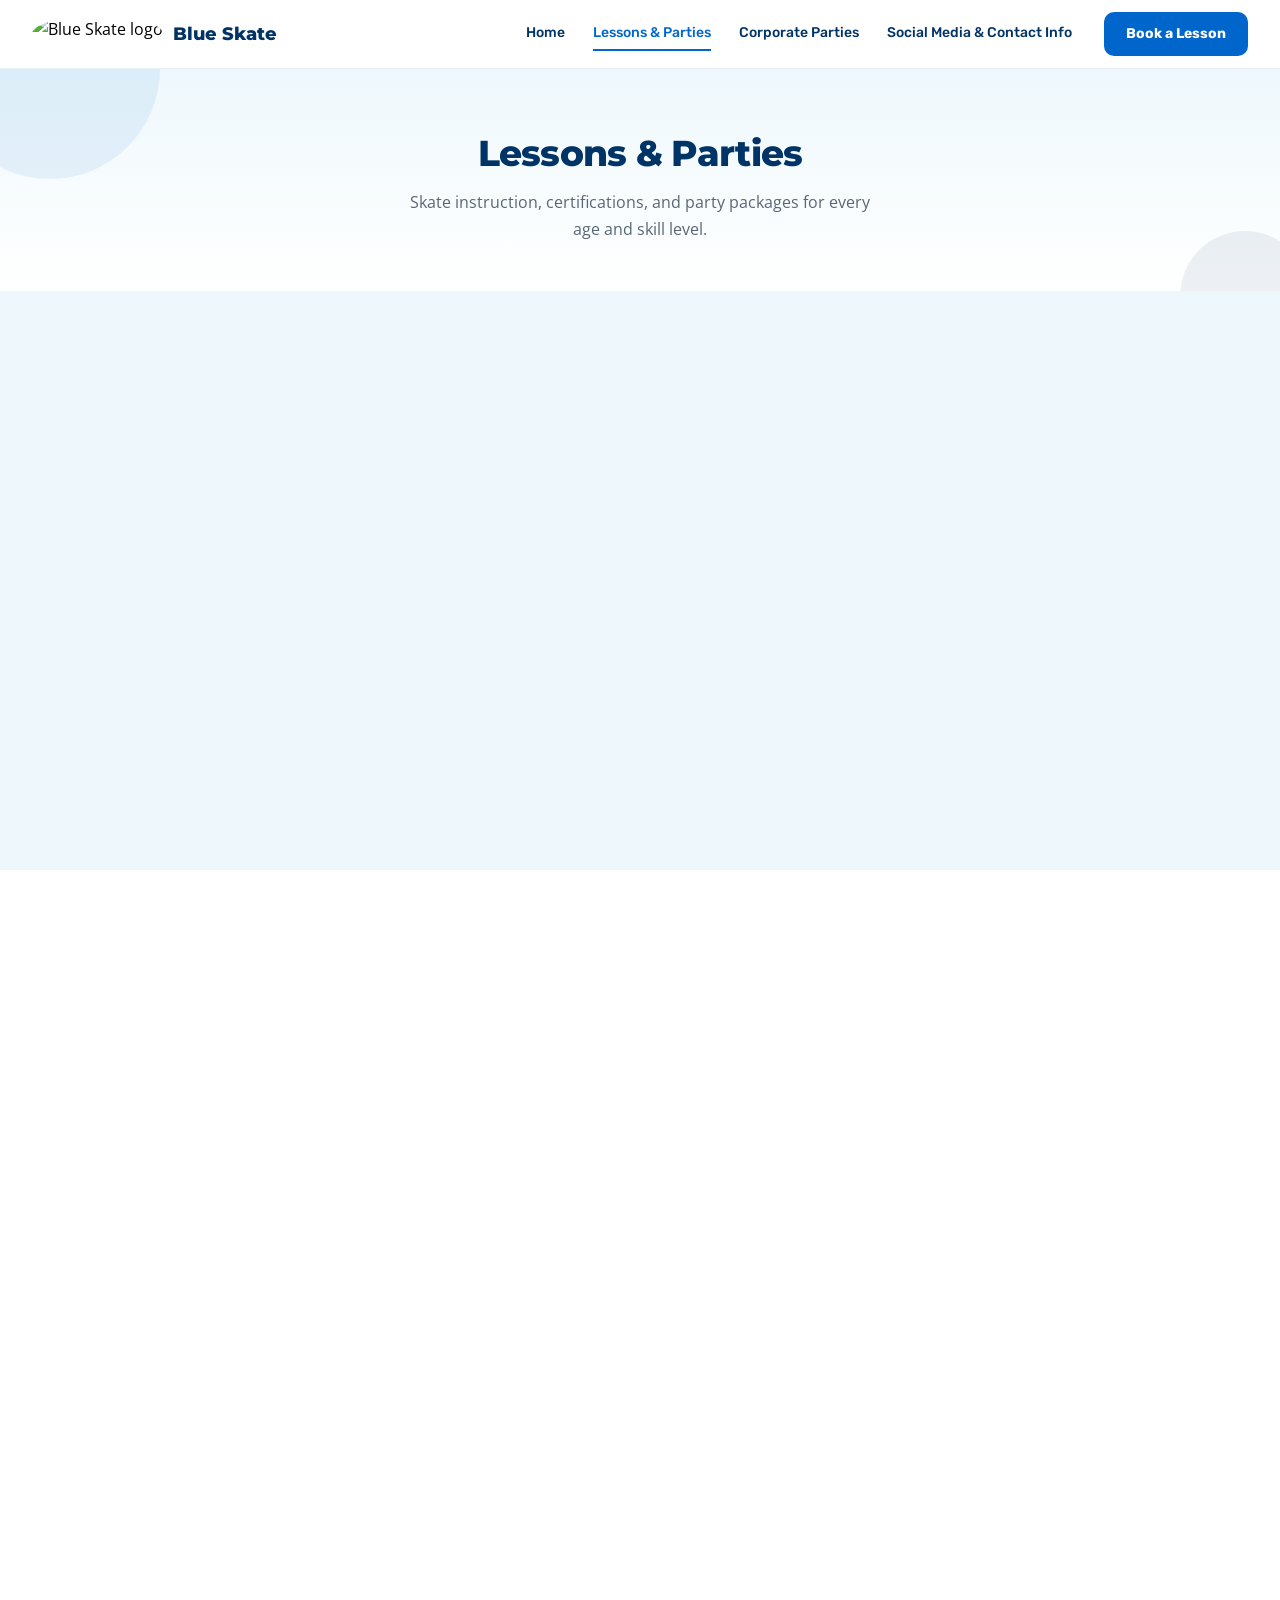
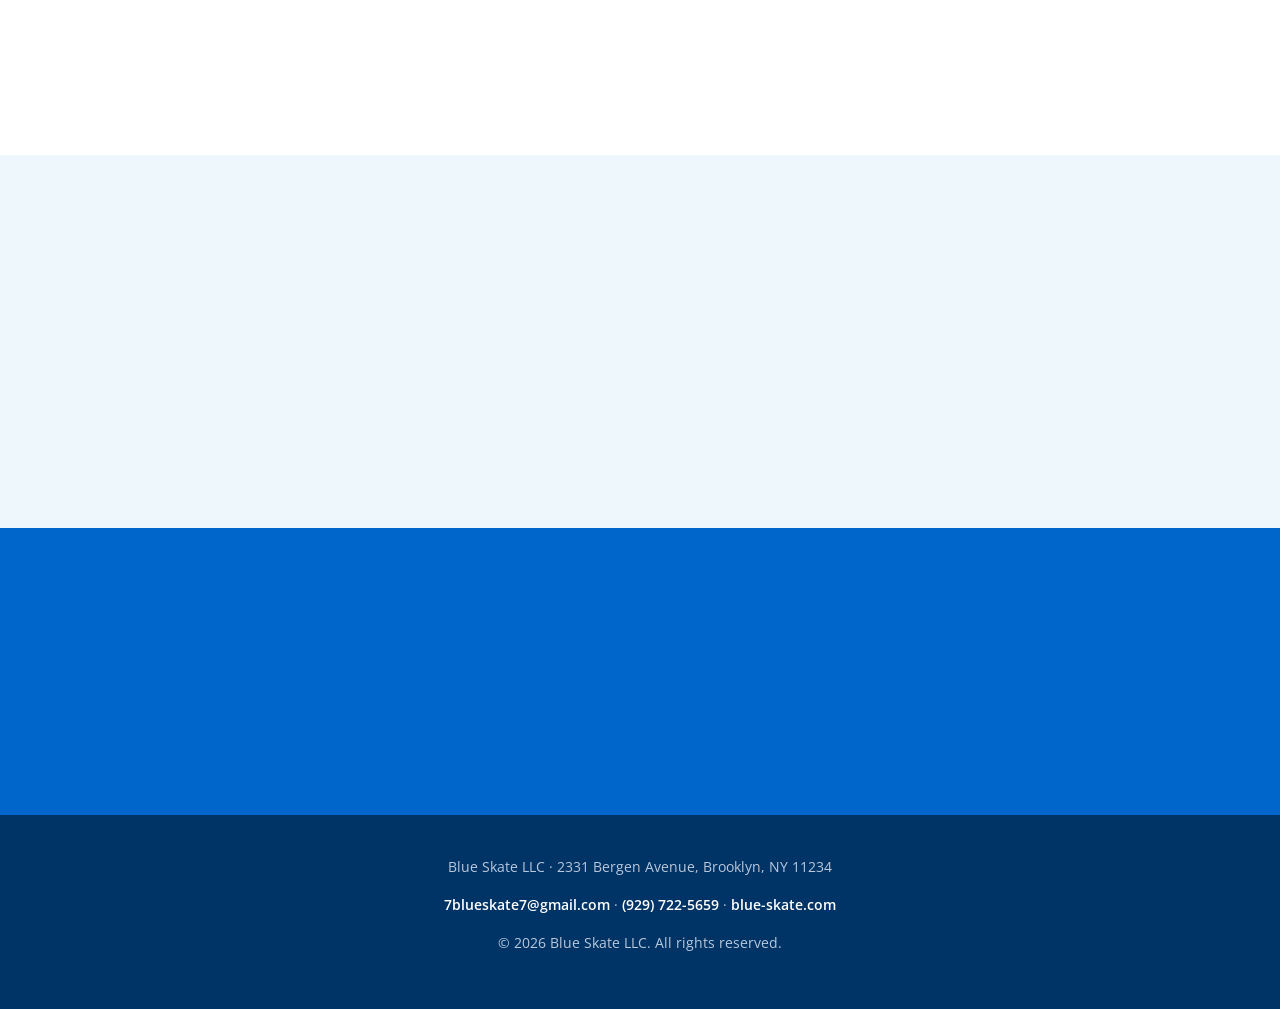
==== commit 57904019: "Add files via upload" ====
--- a/lessons.html
+++ b/lessons.html
@@ -52,8 +52,8 @@
     <div class="feature-card reveal">
       <h3>Skating Classes & NYC Schools</h3>
       <div class="feature-photos">
-        <img src="images/lesson%20and%20parties%201%20pic.png" alt="Students learning to roller skate in a school gymnasium" />
-        <img src="images/lesson%20and%20parties%202%20pic.png" alt="Students practicing roller skating drills in a school gym" />
+        <img src="images/feature-skating-1.jpg" alt="Student actively roller skating in a school gymnasium" />
+        <img src="images/feature-skating-2.jpg" alt="Students actively roller skating through a cone drill in a school gym" />
       </div>
       <p>In-school and after-school skate instruction for NYC students, teaching balance, safety, and confidence one class at a time.</p>
     </div>
@@ -66,7 +66,7 @@
 
     <div class="feature-card reveal reveal-d3">
       <h3>Internships for MS/HS Students</h3>
-      <div class="feature-photos">
+      <div class="feature-photos feature-photos-contain">
         <img src="images/motivationalbooks.jpg" alt="Skate certification" />
         <img src="images/testsandgrades.jpg" alt="Skate test and grading sheet" />
       </div>
@@ -89,28 +89,6 @@
     <h2 class="section-title">Community Partner: Kiwanis Kings Plaza Canarsie</h2>
     <p class="section-subtitle">David Isaac serves as Web Master Chair for Kiwanis Kings Plaza Canarsie, a chapter of Kiwanis International dedicated to serving children and communities through service and mentorship — values that carry directly into every Blue Skate lesson and program.</p>
     <a class="btn btn-outline" href="https://sites.google.com/kiwaniskpc.org/kiwaniskpc/about" target="_blank" rel="noopener">Visit Kiwanis Kings Plaza Canarsie</a>
-  </div>
-</section>
-
-<section class="band" style="background:var(--white);">
-  <div class="band-inner reveal" style="text-align:center;">
-    <h2 class="section-title">Partnerships & Collaborations</h2>
-    <p class="section-subtitle">Blue Skate is proud to work alongside these organizations to bring skating, mentorship, and community events to Brooklyn and beyond.</p>
-    <div class="partner-grid">
-      <div class="partner-logo"><img src="images/partners/logo_skate_love.png" alt="Skate Love Barcelona" /></div>
-      <div class="partner-logo"><img src="images/partners/logo_nyc_council.png" alt="New York City Council" /></div>
-      <div class="partner-logo"><img src="images/partners/logo_nypd.png" alt="NYPD, City of New York Police Department" /></div>
-      <div class="partner-logo"><img src="images/partners/logo_c_logo.png" alt="Community partner organization" /></div>
-      <div class="partner-logo"><img src="images/partners/logo_chaya.png" alt="Chaya Skates" /></div>
-      <div class="partner-logo"><img src="images/partners/logo_nyc_mayors_office.png" alt="NYC Mayor's Office of Contract Services" /></div>
-      <div class="partner-logo"><img src="images/partners/logo_bergen_beach.png" alt="Bergen Beach Youth Organization" /></div>
-      <div class="partner-logo"><img src="images/partners/logo_triple8.png" alt="Triple Eight" /></div>
-      <div class="partner-logo"><img src="images/partners/logo_millennium.png" alt="Millennium Development" /></div>
-      <div class="partner-logo"><img src="images/partners/logo_nyc_parks.png" alt="City of New York Parks & Recreation" /></div>
-      <div class="partner-logo"><img src="images/partners/logo_nyc_youth_dev.png" alt="NYC Department of Youth & Community Development" /></div>
-      <div class="partner-logo"><img src="images/partners/logo_nyc_doe.png" alt="NYC Department of Education" /></div>
-      <div class="partner-logo"><img src="images/partners/logo_substance_skatepark.png" alt="Substance Skatepark" /></div>
-    </div>
   </div>
 </section>
 
--- a/blueskate.css
+++ b/blueskate.css
@@ -914,6 +914,11 @@
   display: block;
 }
 
+.feature-photos-contain img {
+  object-fit: contain;
+  background: var(--sky-tint);
+}
+
 .feature-card p {
   font-size: 14px;
   color: var(--ink-soft);
@@ -923,6 +928,94 @@
 
 @media (max-width: 700px) {
   .feature-grid {
+    grid-template-columns: 1fr;
+  }
+}
+
+/* ---------- Resource grid (brochure / presentation) ---------- */
+
+.resource-grid {
+  display: grid;
+  grid-template-columns: 1fr 1fr;
+  gap: 28px;
+  margin-top: 32px;
+}
+
+.resource-card {
+  background: var(--white);
+  border-radius: var(--radius);
+  padding: 20px;
+  box-shadow: 0 10px 24px -18px rgba(0, 51, 102, 0.35);
+  text-align: left;
+}
+
+.resource-card img {
+  width: 100%;
+  height: 220px;
+  object-fit: cover;
+  border-radius: var(--radius-sm);
+  display: block;
+  margin-bottom: 16px;
+}
+
+.brochure-preview {
+  display: flex;
+  gap: 10px;
+  margin-bottom: 16px;
+}
+
+.brochure-preview a {
+  flex: 1;
+  display: block;
+  border-radius: var(--radius-sm);
+  overflow: hidden;
+}
+
+.brochure-preview img {
+  width: 100%;
+  height: 220px;
+  object-fit: cover;
+  object-position: top;
+  display: block;
+  transition: transform 0.3s ease;
+}
+
+.brochure-preview a:hover img {
+  transform: scale(1.06);
+}
+
+@media (max-width: 460px) {
+  .brochure-preview {
+    flex-direction: column;
+  }
+
+  .brochure-preview img {
+    height: 260px;
+  }
+}
+
+.resource-card h3 {
+  font-family: var(--font-display);
+  font-size: 20px;
+  color: var(--primary);
+  margin: 0 0 8px;
+}
+
+.resource-card p {
+  font-size: 14px;
+  color: var(--ink-soft);
+  margin: 0 0 16px;
+  line-height: 1.6;
+}
+
+.resource-actions {
+  display: flex;
+  flex-wrap: wrap;
+  gap: 10px;
+}
+
+@media (max-width: 700px) {
+  .resource-grid {
     grid-template-columns: 1fr;
   }
 }
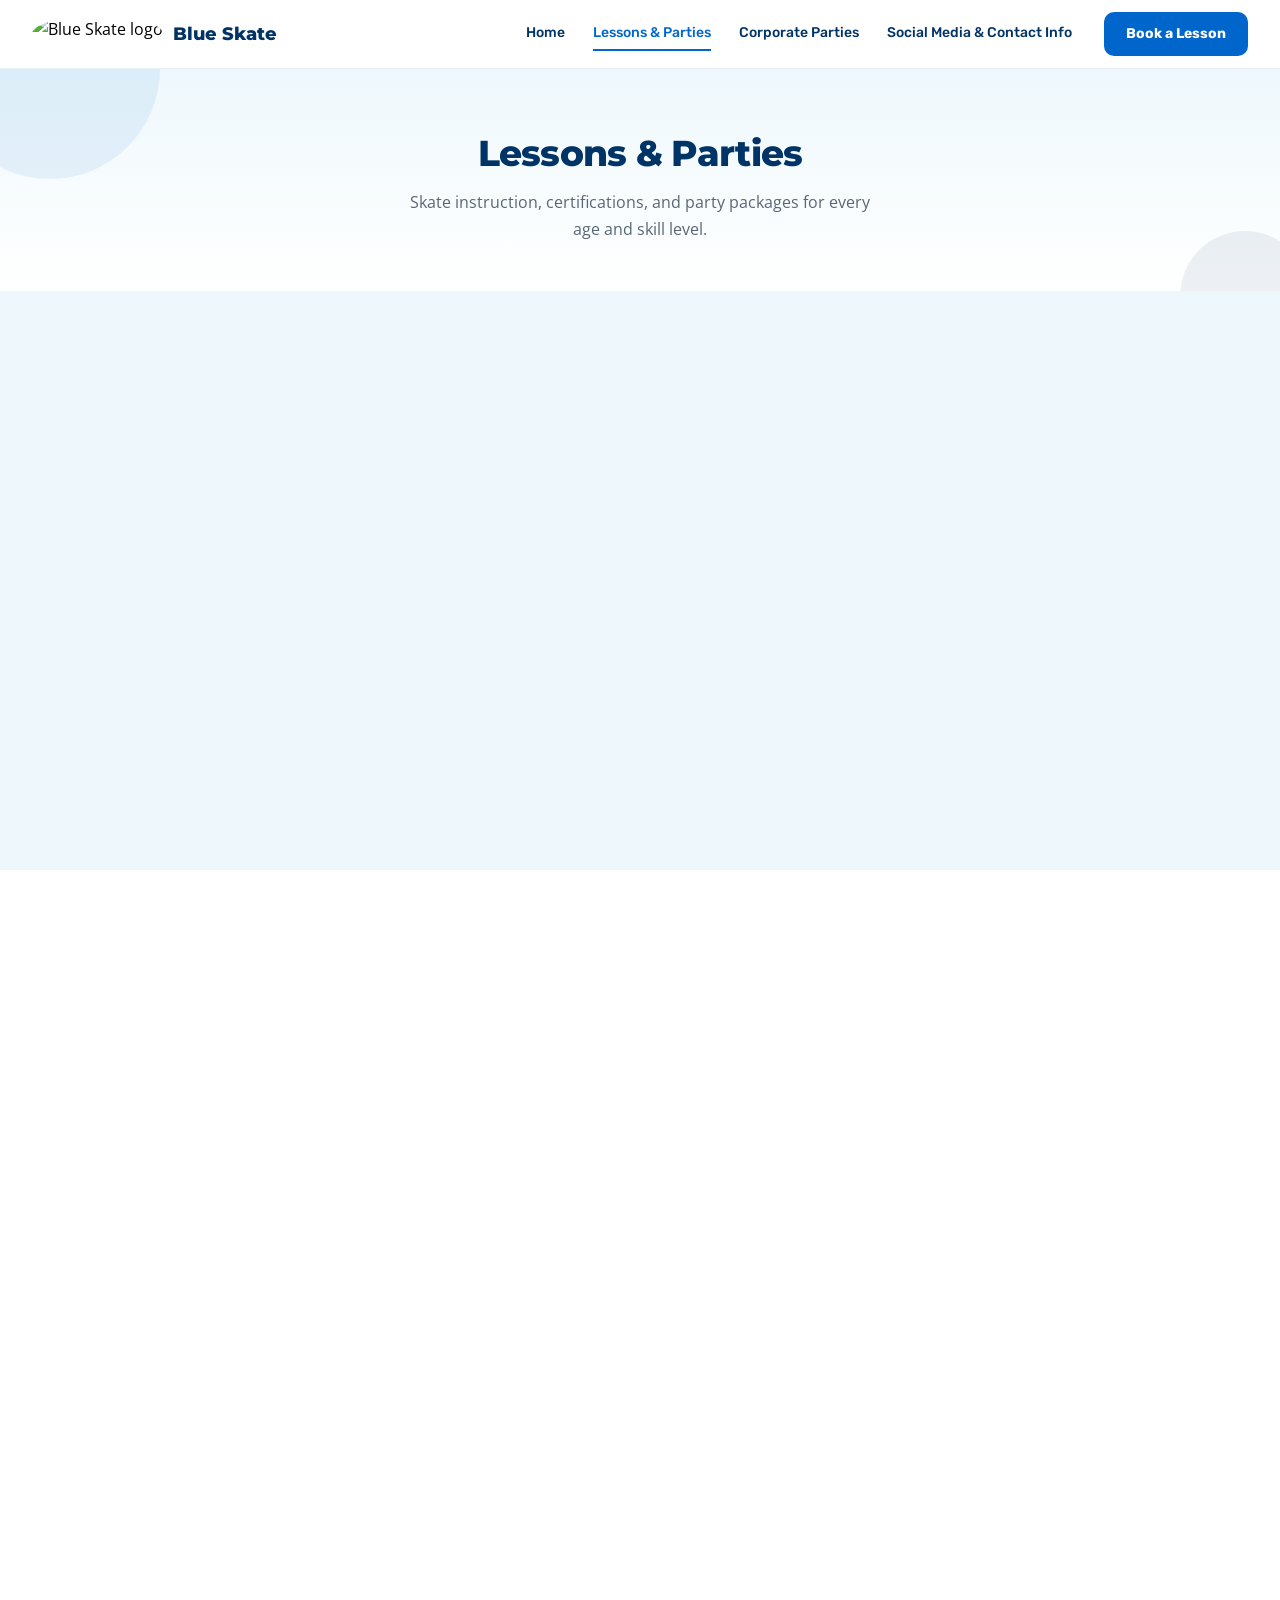
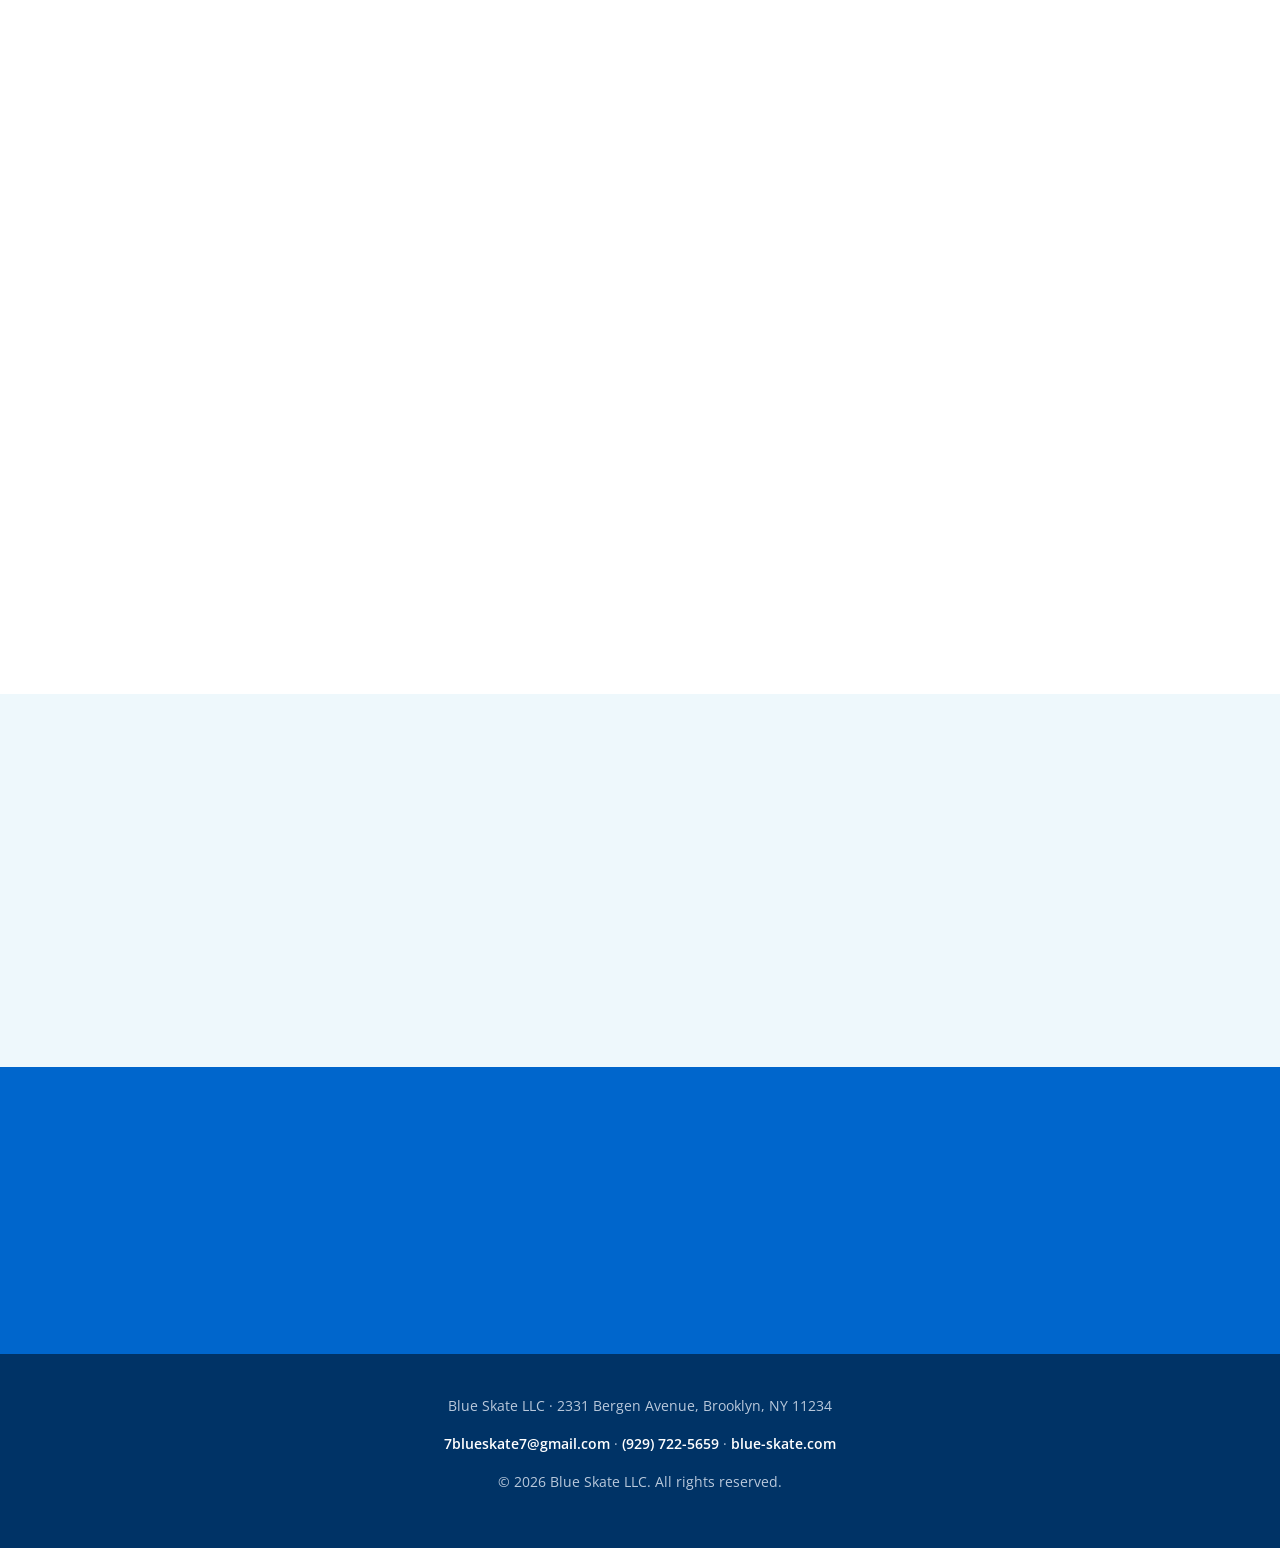
==== commit b6f5d58f: "Add files via upload" ====
--- a/lessons.html
+++ b/lessons.html
@@ -66,11 +66,39 @@
 
     <div class="feature-card reveal reveal-d3">
       <h3>Internships for MS/HS Students</h3>
-      <div class="feature-photos feature-photos-contain">
-        <img src="images/motivationalbooks.jpg" alt="Skate certification" />
-        <img src="images/testsandgrades.jpg" alt="Skate test and grading sheet" />
+      <img src="images/motivationalbooks.jpg" alt="Skate certification" />
+      <p>Middle and high school internship opportunities with structured skill testing and certifications, authorized as an official part of the NYCDOE external learning program.</p>
+      <p class="table-hint">Test &amp; Grades tracker &mdash; swipe to see all columns:</p>
+      <div class="table-scroll">
+        <table class="grades-table">
+          <thead>
+            <tr>
+              <th>Student Name</th>
+              <th>Duck Walk / Bend Knees</th>
+              <th>How to Fall &amp; Get Back Up</th>
+              <th>How to Turn Left &amp; Right</th>
+              <th>How to Stop</th>
+              <th>Balance on One Leg (L &amp; R)</th>
+              <th>The Four Agreements</th>
+              <th>Who Moved My Cheese</th>
+              <th>Anatomy &amp; Kinesiology Test</th>
+              <th>Anatomy &amp; Kinesiology Final Exam</th>
+            </tr>
+          </thead>
+          <tbody>
+            <tr><td></td><td class="pass">PASSED</td><td class="pass">PASSED</td><td class="pass">PASSED</td><td class="pass">PASSED</td><td class="pass">PASSED</td><td class="pass">PASSED</td><td class="pass">PASSED</td><td class="pass">PASSED</td><td></td></tr>
+            <tr><td></td><td class="tbd">TBD</td><td class="tbd">TBD</td><td class="tbd">TBD</td><td class="tbd">TBD</td><td class="tbd">TBD</td><td class="tbd">TBD</td><td class="tbd">TBD</td><td class="tbd">TBD</td><td></td></tr>
+            <tr><td></td><td class="tbd">TBD</td><td class="tbd">TBD</td><td class="tbd">TBD</td><td class="tbd">TBD</td><td class="tbd">TBD</td><td class="tbd">TBD</td><td class="tbd">TBD</td><td class="tbd">TBD</td><td></td></tr>
+            <tr><td></td><td class="tbd">TBD</td><td class="tbd">TBD</td><td class="tbd">TBD</td><td class="tbd">TBD</td><td class="tbd">TBD</td><td class="tbd">TBD</td><td class="tbd">TBD</td><td class="tbd">TBD</td><td></td></tr>
+            <tr><td></td><td class="pass">PASSED</td><td class="pass">PASSED</td><td class="pass">PASSED</td><td class="pass">PASSED</td><td class="pass">PASSED</td><td class="pass">PASSED</td><td class="pass">PASSED</td><td class="pass">PASSED</td><td></td></tr>
+            <tr><td></td><td class="pass">PASSED</td><td class="pass">PASSED</td><td class="pass">PASSED</td><td class="pass">PASSED</td><td class="pass">PASSED</td><td class="tbd">TBD</td><td class="tbd">TBD</td><td class="pass">PASSED</td><td></td></tr>
+            <tr><td></td><td class="tbd">TBD</td><td class="tbd">TBD</td><td class="tbd">TBD</td><td class="tbd">TBD</td><td class="tbd">TBD</td><td class="tbd">TBD</td><td class="tbd">TBD</td><td class="tbd">TBD</td><td></td></tr>
+            <tr><td></td><td class="pass">PASSED</td><td class="pass">PASSED</td><td class="pass">PASSED</td><td class="pass">PASSED</td><td class="pass">PASSED</td><td class="pass">PASSED</td><td class="pass">PASSED</td><td class="pass">PASSED</td><td></td></tr>
+            <tr><td></td><td class="pass">PASSED</td><td class="pass">PASSED</td><td class="tbd">TBD</td><td class="tbd">TBD</td><td class="tbd">TBD</td><td class="tbd">TBD</td><td class="tbd">TBD</td><td class="pass">PASSED</td><td></td></tr>
+            <tr><td></td><td class="pass">PASSED</td><td class="pass">PASSED</td><td class="pass">PASSED</td><td class="pass">PASSED</td><td class="pass">PASSED</td><td class="tbd">TBD</td><td class="tbd">TBD</td><td class="pass">PASSED</td><td></td></tr>
+          </tbody>
+        </table>
       </div>
-      <p>Middle and high school internship opportunities with structured skill testing and certifications, authorized as an official part of the NYCDOE external learning program.</p>
     </div>
 
     <div class="feature-card reveal reveal-d4">
--- a/blueskate.css
+++ b/blueskate.css
@@ -919,6 +919,72 @@
   background: var(--sky-tint);
 }
 
+/* ---------- Responsive scrollable data table (e.g. grades tracker) ---------- */
+
+.table-hint {
+  font-family: var(--font-accent);
+  font-size: 12px;
+  font-weight: 600;
+  color: var(--accent);
+  margin: 4px 0 8px;
+}
+
+.table-scroll {
+  overflow-x: auto;
+  -webkit-overflow-scrolling: touch;
+  margin: 0 0 14px;
+  border-radius: var(--radius-sm);
+  border: 1px solid var(--border);
+}
+
+.grades-table {
+  border-collapse: collapse;
+  width: 100%;
+  min-width: 760px;
+  font-size: 12px;
+}
+
+.grades-table th {
+  background: var(--primary);
+  color: var(--white);
+  font-family: var(--font-accent);
+  font-weight: 600;
+  font-size: 11px;
+  padding: 10px 8px;
+  text-align: center;
+  white-space: normal;
+  line-height: 1.3;
+}
+
+.grades-table td {
+  padding: 8px;
+  text-align: center;
+  border-bottom: 1px solid var(--border);
+  white-space: nowrap;
+  color: var(--black);
+}
+
+.grades-table tbody tr:nth-child(even) {
+  background: var(--sky-tint);
+}
+
+.grades-table td.pass {
+  color: #1a7d3c;
+  font-weight: 700;
+}
+
+.grades-table td.tbd {
+  color: var(--ink-soft);
+  font-weight: 600;
+}
+
+@media (max-width: 700px) {
+  .grades-table {
+    min-width: 640px;
+    font-size: 11px;
+  }
+}
+
 .feature-card p {
   font-size: 14px;
   color: var(--ink-soft);
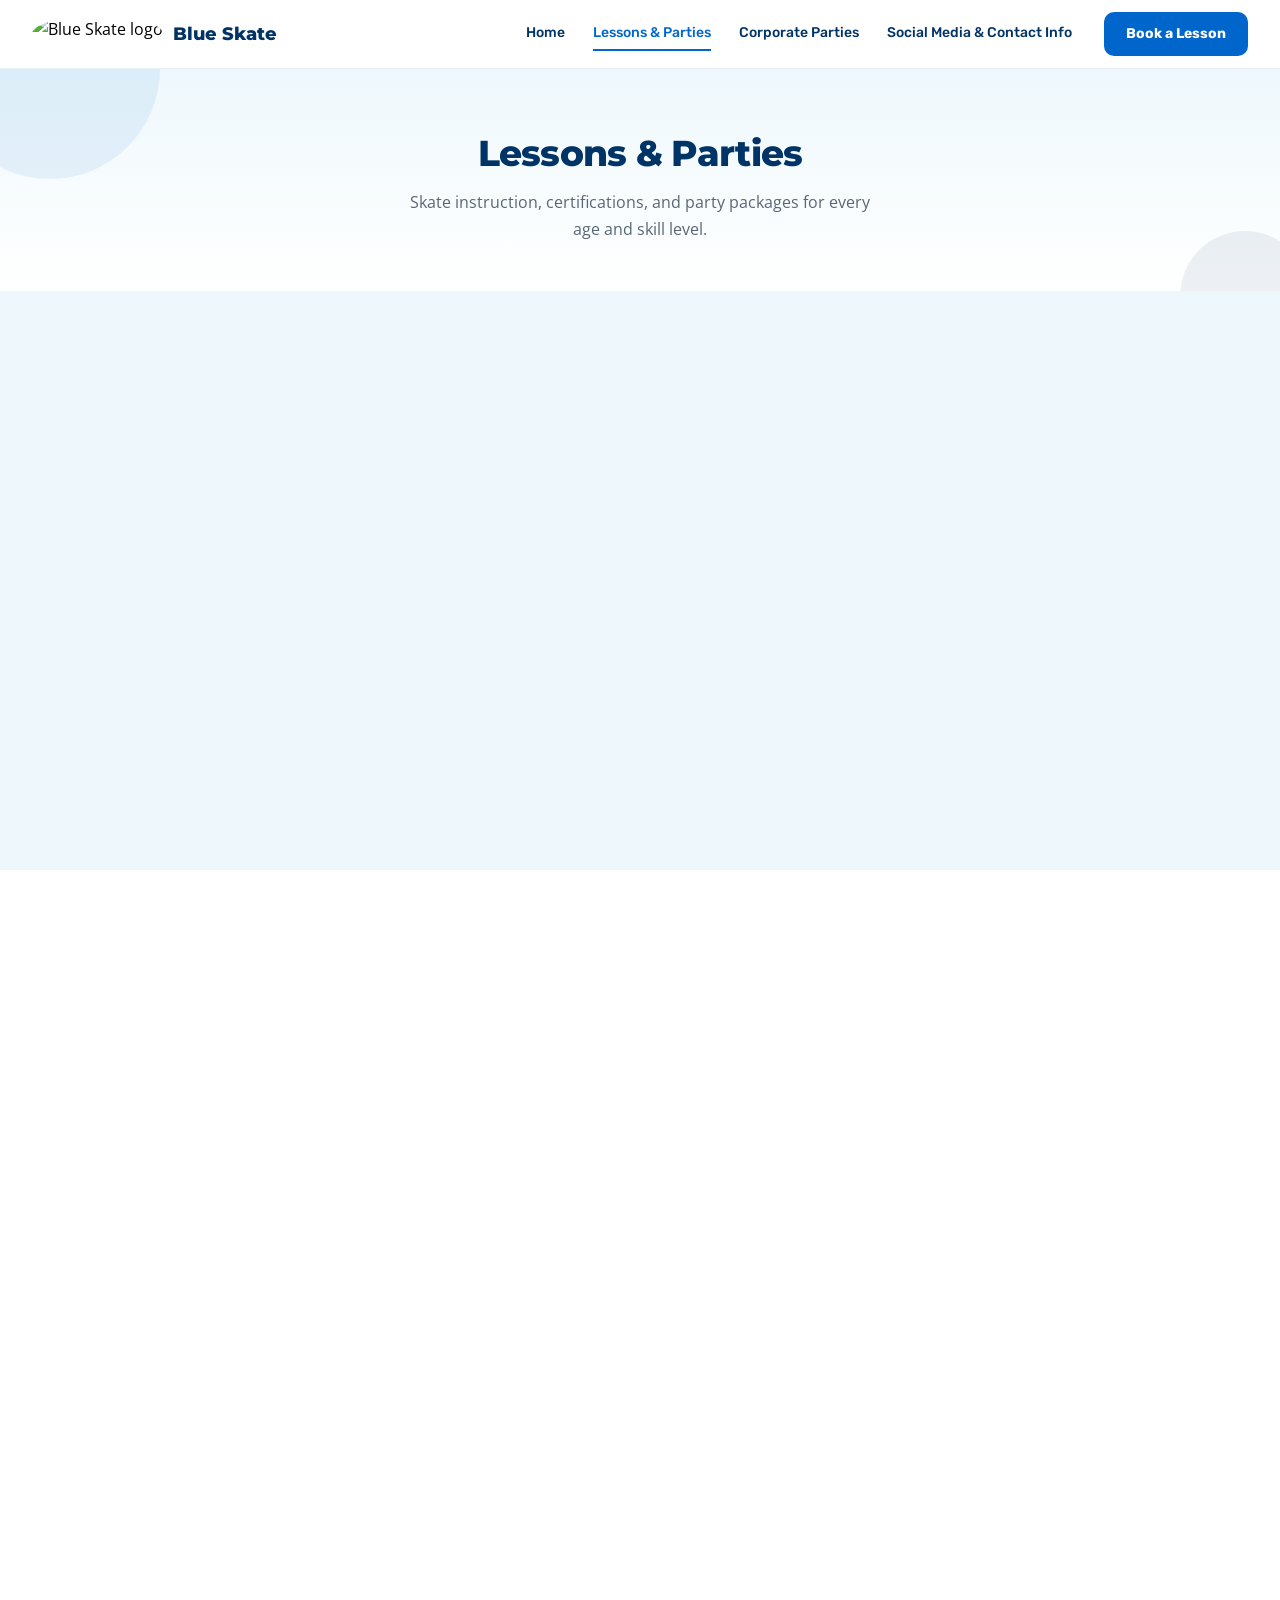
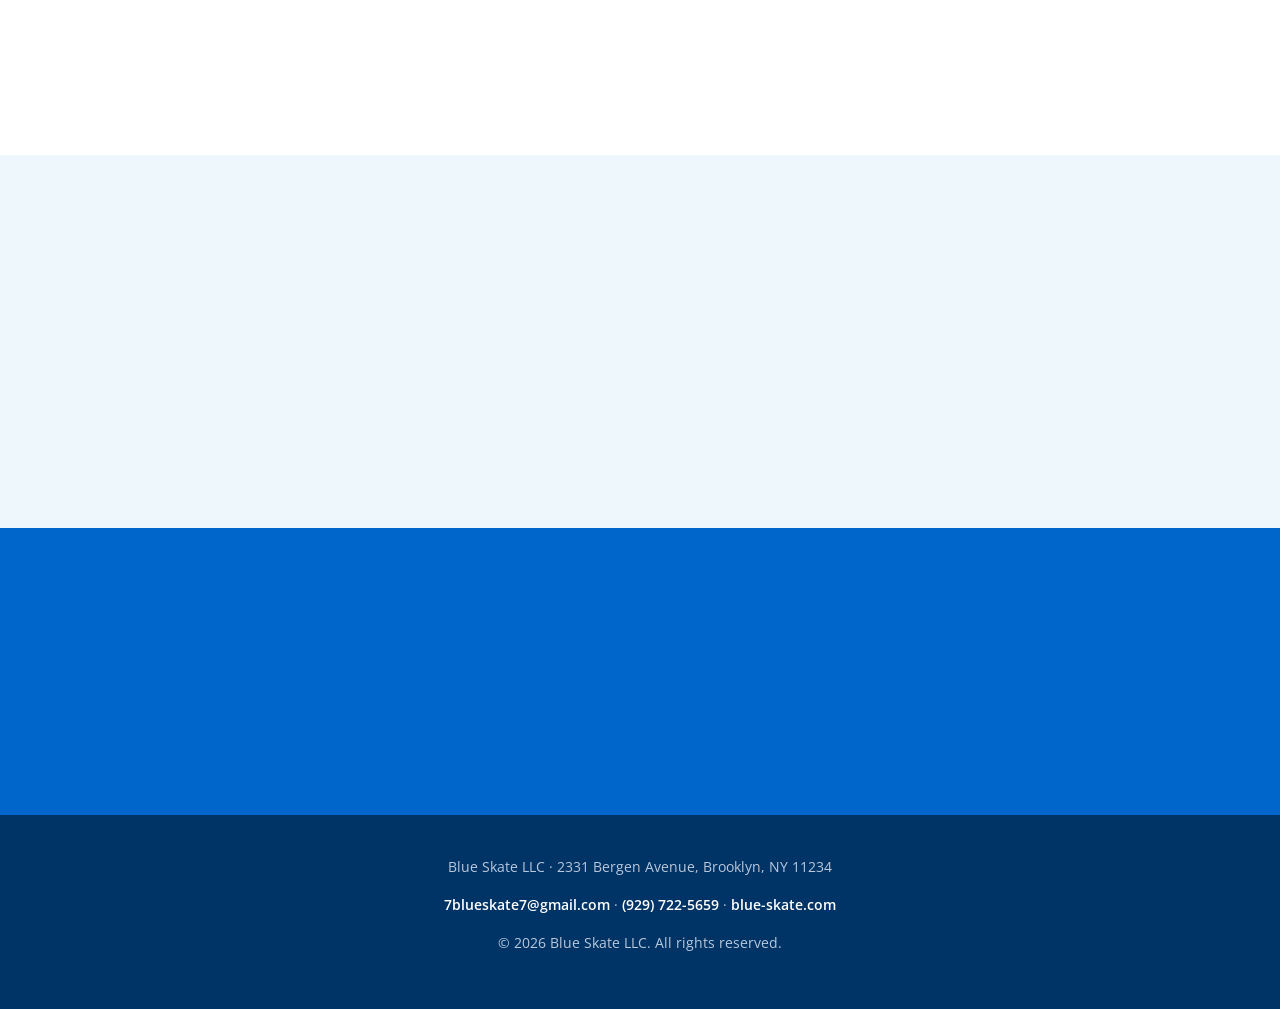
==== commit 2172c18d: "Add files via upload" ====
--- a/lessons.html
+++ b/lessons.html
@@ -66,39 +66,11 @@
 
     <div class="feature-card reveal reveal-d3">
       <h3>Internships for MS/HS Students</h3>
-      <img src="images/motivationalbooks.jpg" alt="Skate certification" />
+      <div class="feature-photos feature-photos-contain">
+        <img src="images/motivationalbooks.jpg" alt="Skate certification" />
+        <img src="images/testsandgrades.jpg" alt="Skate test and grading sheet" />
+      </div>
       <p>Middle and high school internship opportunities with structured skill testing and certifications, authorized as an official part of the NYCDOE external learning program.</p>
-      <p class="table-hint">Test &amp; Grades tracker &mdash; swipe to see all columns:</p>
-      <div class="table-scroll">
-        <table class="grades-table">
-          <thead>
-            <tr>
-              <th>Student Name</th>
-              <th>Duck Walk / Bend Knees</th>
-              <th>How to Fall &amp; Get Back Up</th>
-              <th>How to Turn Left &amp; Right</th>
-              <th>How to Stop</th>
-              <th>Balance on One Leg (L &amp; R)</th>
-              <th>The Four Agreements</th>
-              <th>Who Moved My Cheese</th>
-              <th>Anatomy &amp; Kinesiology Test</th>
-              <th>Anatomy &amp; Kinesiology Final Exam</th>
-            </tr>
-          </thead>
-          <tbody>
-            <tr><td></td><td class="pass">PASSED</td><td class="pass">PASSED</td><td class="pass">PASSED</td><td class="pass">PASSED</td><td class="pass">PASSED</td><td class="pass">PASSED</td><td class="pass">PASSED</td><td class="pass">PASSED</td><td></td></tr>
-            <tr><td></td><td class="tbd">TBD</td><td class="tbd">TBD</td><td class="tbd">TBD</td><td class="tbd">TBD</td><td class="tbd">TBD</td><td class="tbd">TBD</td><td class="tbd">TBD</td><td class="tbd">TBD</td><td></td></tr>
-            <tr><td></td><td class="tbd">TBD</td><td class="tbd">TBD</td><td class="tbd">TBD</td><td class="tbd">TBD</td><td class="tbd">TBD</td><td class="tbd">TBD</td><td class="tbd">TBD</td><td class="tbd">TBD</td><td></td></tr>
-            <tr><td></td><td class="tbd">TBD</td><td class="tbd">TBD</td><td class="tbd">TBD</td><td class="tbd">TBD</td><td class="tbd">TBD</td><td class="tbd">TBD</td><td class="tbd">TBD</td><td class="tbd">TBD</td><td></td></tr>
-            <tr><td></td><td class="pass">PASSED</td><td class="pass">PASSED</td><td class="pass">PASSED</td><td class="pass">PASSED</td><td class="pass">PASSED</td><td class="pass">PASSED</td><td class="pass">PASSED</td><td class="pass">PASSED</td><td></td></tr>
-            <tr><td></td><td class="pass">PASSED</td><td class="pass">PASSED</td><td class="pass">PASSED</td><td class="pass">PASSED</td><td class="pass">PASSED</td><td class="tbd">TBD</td><td class="tbd">TBD</td><td class="pass">PASSED</td><td></td></tr>
-            <tr><td></td><td class="tbd">TBD</td><td class="tbd">TBD</td><td class="tbd">TBD</td><td class="tbd">TBD</td><td class="tbd">TBD</td><td class="tbd">TBD</td><td class="tbd">TBD</td><td class="tbd">TBD</td><td></td></tr>
-            <tr><td></td><td class="pass">PASSED</td><td class="pass">PASSED</td><td class="pass">PASSED</td><td class="pass">PASSED</td><td class="pass">PASSED</td><td class="pass">PASSED</td><td class="pass">PASSED</td><td class="pass">PASSED</td><td></td></tr>
-            <tr><td></td><td class="pass">PASSED</td><td class="pass">PASSED</td><td class="tbd">TBD</td><td class="tbd">TBD</td><td class="tbd">TBD</td><td class="tbd">TBD</td><td class="tbd">TBD</td><td class="pass">PASSED</td><td></td></tr>
-            <tr><td></td><td class="pass">PASSED</td><td class="pass">PASSED</td><td class="pass">PASSED</td><td class="pass">PASSED</td><td class="pass">PASSED</td><td class="tbd">TBD</td><td class="tbd">TBD</td><td class="pass">PASSED</td><td></td></tr>
-          </tbody>
-        </table>
-      </div>
     </div>
 
     <div class="feature-card reveal reveal-d4">
